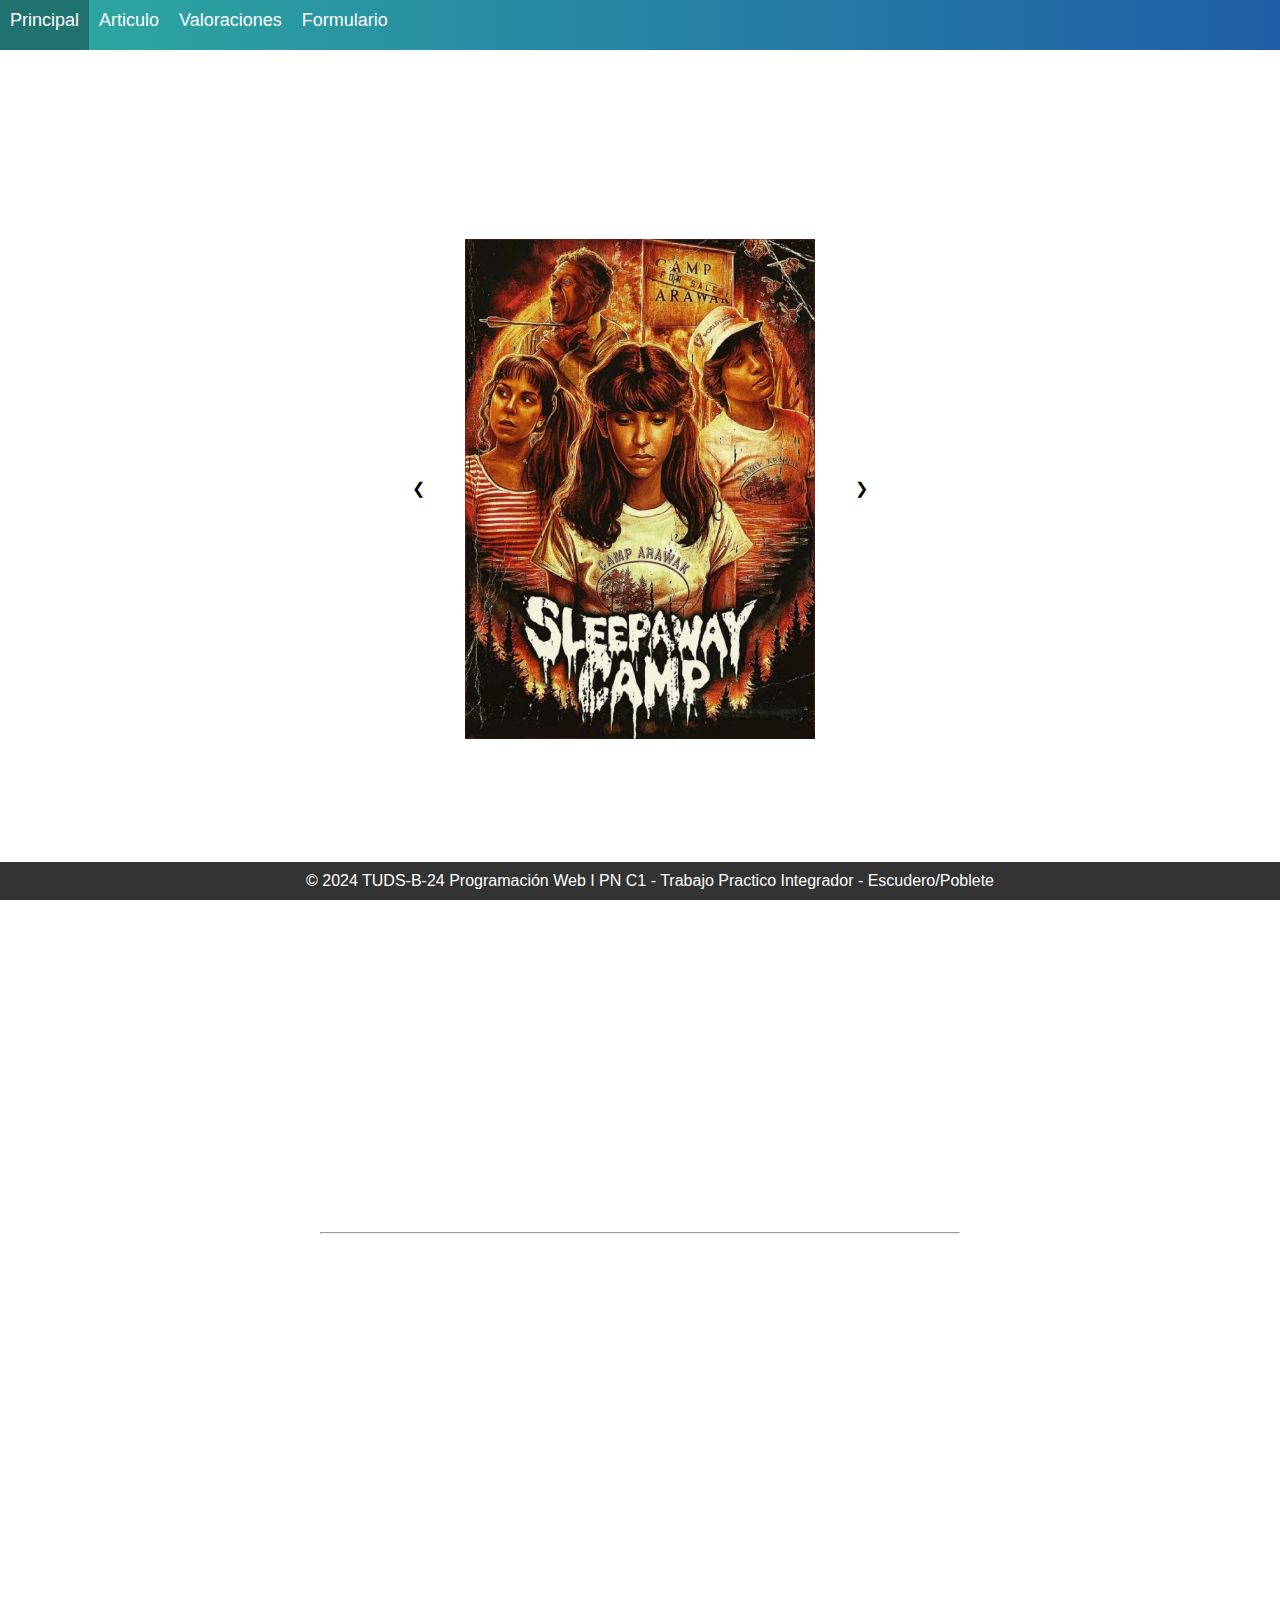
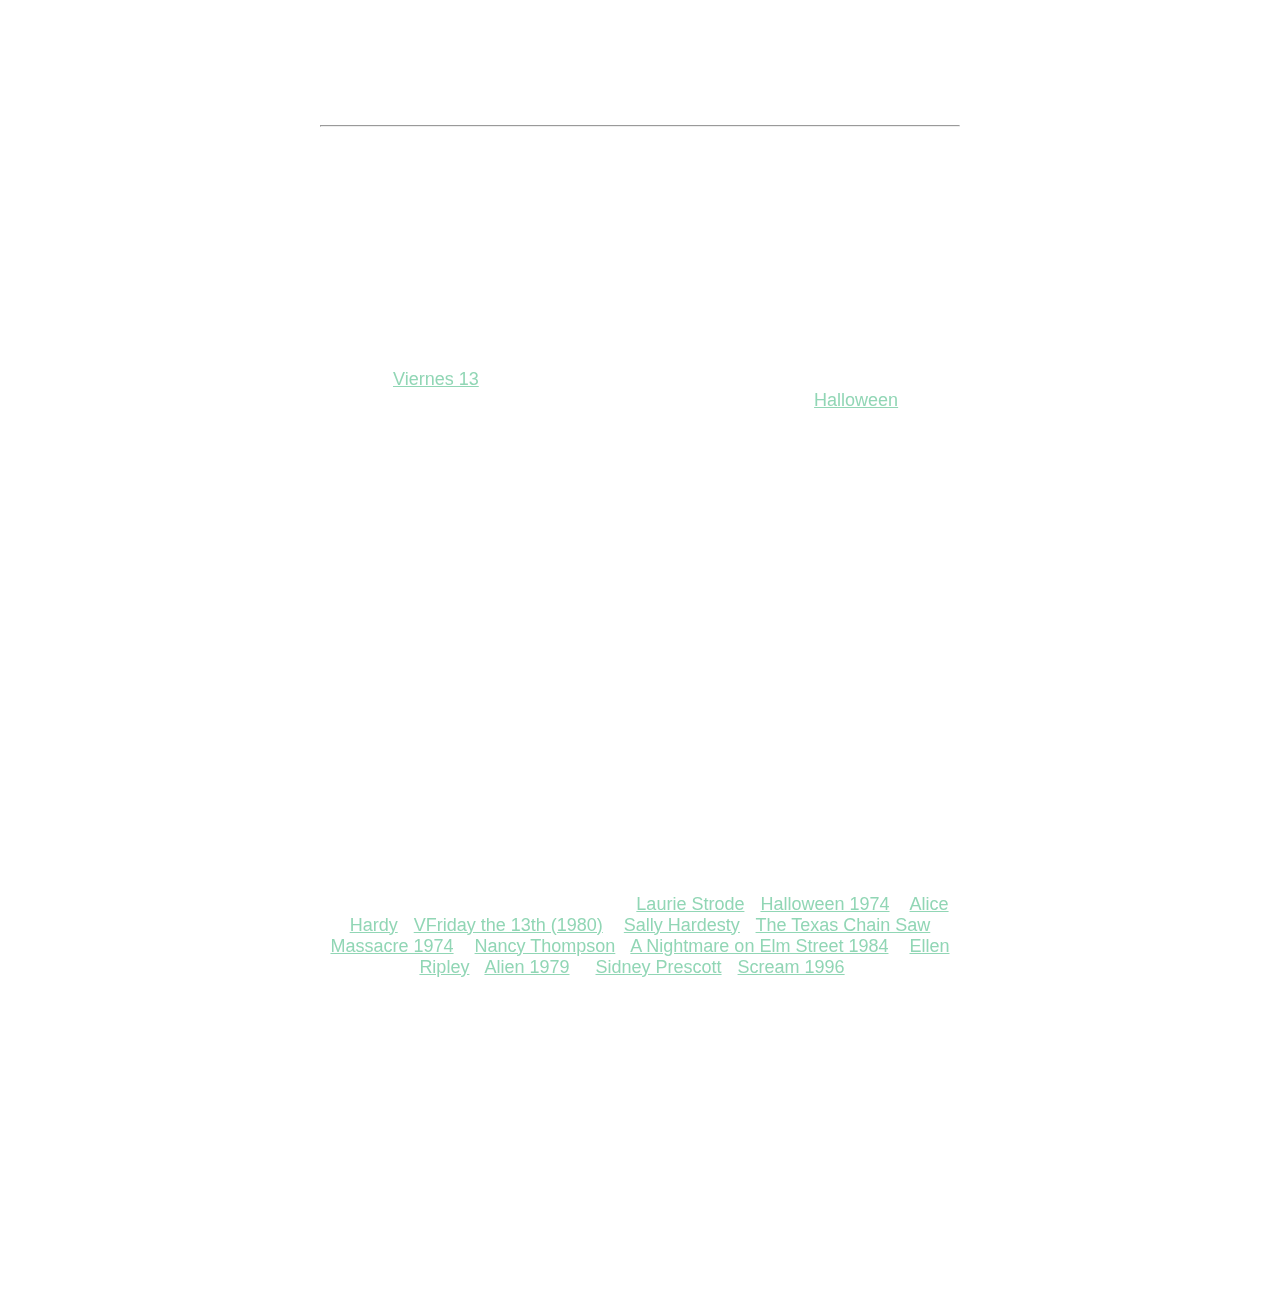
==== index.html @ 086ac1bd "renombre principal to index" ====
<!DOCTYPE html>
<html lang="en">
    <head>
        <meta charset="UTF-8">
        <meta name="viewport" content="width=device-width, initial-scale=1.0">
        <title>archivo</title>
        <link rel="stylesheet" href="StylosInegradorPaP.css">
    </head>
    <body>
        <header class="headear">
            <nav> <!-- usamos este contenedor para el menu -->
                <ul class="menu">
                    <li><a href="index.html">Principal</a></li>
                    <li><a href="Artículo.html">Articulo</a></li>
                    <li><a href="valoraciones.html">Valoraciones</a></li>
                    <li><a href="Formulario de contacto.html">Formulario</a></li>
                </ul>
            </nav>
        </header>
        <main> <!--Main contiene la parte principal de los documentos: parrafos, columnas, imagenes, carrousel etc-->
            <h1>posible logo</h1>
            <div class="carousel"> <!-- Contenedor del carrusel -->
                <button id="izqBoton" onclick="changeImage(-1)">&#10094;</button> <!-- Botón anterior -->
                <img id="carouselImage" src="" alt="Son las imagenes del carrusel" width="350" height="350"> <!-- Imagen actual mostrada -->
                <button id="derBoton" onclick="changeImage(1)">&#10095;</button> <!-- Botón siguiente -->
            </div>
       
        <div class="contenedor">
        <div>
        <h2><!--Titulo-->
            ¿Quiénes somos?
        </h2>
            <p>
                Bienvenido a nuestra página dedicada a las películas del género slasher, donde el terror y la adrenalina se mezclan en una experiencia cinematográfica llena de sustos, suspenso y escenas impactantes. Aquí encontrarás reseñas detalladas, valoraciones y todo lo que necesitas saber sobre las mejores (y peores) producciones del slasher. Tanto si eres un fanático del cine de terror clásico como si prefieres los estrenos más recientes, en nuestro espacio encontrarás el lugar perfecto para descubrir nuevas películas o revivir tus favoritas.
            </p>
            <hr>
        <h2 id="seccion2">
            ¿Que es el cine slasher?
        </h2>
        <p>El cine slasher, o simplemente el slasher, es un subgénero del cine de terror.
            El término mismo, slasher, es un anglicismo derivado de la palabra «slash» 
            («cuchillada» o «corte» en inglés). <br> La característica habitual de este subgénero es la 
            presencia de un psicópata que asesina brutalmente a adolescentes y jóvenes que se encuentran 
            fuera de la supervisión de algún adulto. El cine slasher ha sido un subgénero fundamental del terror desde que irrumpió en la gran pantalla en los años 70 y 80. Películas icónicas como Halloween, Viernes 13 y Pesadilla en Elm Street no solo han dejado huella en la cultura popular, sino que también han dado forma a las reglas y tropos del slasher. Estas producciones se caracterizan por la presencia de asesinos despiadados, una atmósfera de tensión constante y una mezcla perfecta entre lo psicológico y lo visceral. Desde los asesinos enmascarados hasta las víctimas que luchan por sobrevivir, el slasher nos ofrece una experiencia única que mantiene al espectador al borde de su asiento.
        </p>
        <hr>
        <h2 id="seccion3">
            Caracteristicas
        </h2>
        <p>
            Las películas slasher no son fáciles de definir. Sin embargo, poseen ciertas características 
            comunes. El elemento principal es el asesino, que suele ser guiado por la venganza contra 
            aquellos que lo humillaron o que le provocaron algún mal, como es el caso de Pamela Voorhees y 
            su hijo Jason Voorhees en la saga <a href="https://es.wikipedia.org/wiki/Viernes_13">Viernes 13</a> 
            , o por maldad o psicopatía sumada a la obsesión por el asesinato, como el caso de Michael Myers,
            de la saga <a href="https://es.wikipedia.org/wiki/Halloween">Halloween</a>. <br>
            
            <br> Estos generalmente son personas comunes y corrientes, pero pueden tener alguna característica 
            sobrehumana como fuerza y resistencia inusuales, lo que les permite sobrevivir a cosas que 
            matarían a una persona normal. Los villanos de estas películas realizan sus asesinatos de manera 
            rápida, no buscan torturar a sus víctimas. Las muertes son provocadas por varios tipos de armas, 
            destacando elementos corto-punzantes como cuchillos, machetes, sierras eléctricas o hachas. <br> El asesino es, la mayoría de las veces, anónimo, debido a lo cual lleva su rostro cubierto o 
            sufre algún tipo de desfiguración. Otra de las características son las víctimas, generalmente 
            adolescentes que se encuentran en lugares aislados de cualquier tipo de ayuda.
            Los adultos no tienen una mayor participación en este tipo de películas, manteniéndose alejados 
            de la acción. Según palabras de la escritora Carol J. Clover: «Los policías, padres y sheriffs 
            sólo aparecen durante el tiempo suficiente para demostrar su risible incomprensión e 
            incompetencia». <br>
            <br> Otro elemento recurrente en el género es la presencia de la denominada 
            «final girl» («última chica» en inglés), una joven que es perseguida por el asesino durante los 
            últimos minutos de la película. Según Clover, ella es «inteligente, atenta, sensata; el primer 
            personaje en sentir algún problema y el único que deduce de la acumulación de pruebas el carácter 
            y alcance de la amenaza; en otras palabras, es el único cuya perspectiva se acerca a nuestro 
            propio entendimiento privilegiado de la situación».
            <br> Algunos ejemplos de "Final Girls" son <a href="https://es.wikipedia.org/wiki/Laurie_Strode">Laurie Strode</a> ( <a href="https://es.wikipedia.org/wiki/Halloween">Halloween 1974</a> ), <a href="https://es.wikipedia.org/w/index.php?title=Alice_Hardy&action=edit&redlink=1">Alice Hardy</a> ( <a href="https://es.wikipedia.org/wiki/Viernes_13">VFriday the 13th (1980)</a> ), <a href="https://es.wikipedia.org/wiki/Sally_Hardesty">Sally Hardesty</a>  ( 
            <a href="https://es.wikipedia.org/wiki/The_Texas_Chain_Saw_Massacre">The Texas Chain Saw 
            Massacre 1974</a> ), <a href="https://es.wikipedia.org/wiki/Nancy_Thompson">Nancy Thompson</a>  ( <a href="https://es.wikipedia.org/wiki/A_Nightmare_on_Elm_Street_(pel%C3%ADcula_de_1984)">A Nightmare on Elm Street 1984</a> ), <a href="https://es.wikipedia.org/wiki/Ellen_Ripley">Ellen Ripley</a> ( <a href="https://es.wikipedia.org/wiki/Alien:_el_octavo_pasajero">Alien 1979</a> ) , <a href="https://es.wikipedia.org/wiki/Sidney_Prescott">Sidney Prescott</a> ( <a href="https://es.wikipedia.org/wiki/Scream">Scream 1996</a> ).

            <br><br> El propósito de la chica final se ha convertido en un tema de estudio cultural en los 
            estudios de cine y en los estudios de género, como el arquetipo que ayudó a redefinir a los héroes y heroínas clásicos estadounidenses. La presencia de la chica final, quien es argumentalmente la figura más poderosa en toda la película, trae un debate acerca de la misoginia en los asesinos, desde que muchas chicas finales derrotan a sus atacantes masculinos y superan a sus contrapartes masculinas a través de características como la astucia y la inteligencia.

            Con el pasar de los años, la definición de las películas slasher se hizo más difusa, expandiéndose a situaciones donde las víctimas no son necesariamente jóvenes ni se encuentran en un lugar aislado.
        </p>
        </div>
        </div>
    </main>
        <footer>
            &copy; 2024 TUDS-B-24 Programación Web I PN C1 - Trabajo Practico Integrador - Escudero/Poblete
        </footer>
        <!-- Incluye el archivo JavaScript para el carrusel, al estar al final del body lo que asegura que el DOM esté completamente cargado antes de ejecutar el script, verdad?? -->
        <script src="carrusel.js"></script>
    </body>
</html>
---- StylosInegradorPaP.css ----
nav{
    
    position: fixed; /* fijamos el contenedor */
    width: 100%;
    top:0%;
    font-size: large;
    z-index: 10000;
  }
  
  .menu li:hover{
    background: rgb(32, 114, 110);
    transition: 0.6s;
  }

  .menu li{
    height: 50px;
    
   }

  .menu{
    display: flex; /* Esto convierte la lista ul en un contenedor flexbox, lo que permite que sus elementos hijos li se distribuyan en línea horizontalmente.*/
    list-style: none;
   background: linear-gradient(to right,rgb(45, 170, 160),rgb(31, 94, 167) );
    padding: 0px;
    margin: 0px; /* Elimina el padding y el margen del contenedor del menú para que no haya espacio adicional alrededor del menú.*/
    height: 50px;
    align-items: center; /*Centra verticalmente los elementos dentro del contenedor flex en la línea de base del menú.*/
    color: rgb(255, 255, 255);
  
  }
  
  
  .menu a{
    text-decoration: none; /*Elimina el subrayado de los enlaces en el menú*/
    color: white;
  display: block;
  padding: 10px;
  
  }
 
  #menudes{
    margin-bottom: 30px;
  }

footer{
    position: fixed;
    bottom: 0; /* Fija en la parte inferior (si es necesario) */
    left: 0;/*Fija el menu a la izquiera de todo*/
    width: 100%; /* Hace que el pie ocupe todo el ancho de la página */
    background: #333;
    text-align: center;
    color: white;
    padding: 10px;
    font-size: medium;
    
}

body{
    font-family: Arial, "Helvetica Neue", Helvetica, sans-serif;
    font-size:large;
    color: white;
    padding-top: 20px; /* Espacio superior desde donde inicio el contenido para no taparlo por el header */
    padding-bottom: 20px;/* Espacio inferior desde donde inicio el contenido para no taparlo por el footer*/
    margin: 0; /* Se agrega 0 para elimnar el margen que trae por defecto*/
    background-image: url(ImagenesInt/fondo.png); /* Agrega la imagen de fondo */
    background-size: cover; /* Cubre toda el área */
    background-position: center; /* Centra la imagen */
    background-repeat: no-repeat; /* Evita que la imagen se repita */
    box-sizing: border-box;
    
}

body :visited{
    color: white; /*cambiar el color del link visitado en body*/
}

main {
     /* Fondo negro para el main */
    color: white; /* Texto blanco para el main */
    display: flex;
    justify-content: center;
    align-items: center;
   flex-direction: column;
    min-height: 100vh; /* Asegura que ocupe toda la altura de la ventana */
   
}

.columna {
    display: flex; /* Utiliza Flexbox */
    flex-direction: row; /* Alinea elementos en fila */
    justify-content: space-between; /* Espacio entre columnas */
    flex-wrap: wrap; /* Permite que las columnas se envuelvan si es necesario */
}

.columna > div {
    flex: 1; /* Cada columna toma el mismo espacio */
    margin: 10px; /* Espacio entre columnas */
    min-width: 300px; /* Asegura que las columnas no sean demasiado estrechas */
    box-sizing: border-box; /* Incluye el padding y el margen en el ancho total */
}


.columna img {
    transition: transform 0.3s ease; /* Transición suave */
}

.columna img:hover {
    transform: scale(1.3); /* Cuando paso el mouse aumenta el tamaño de la imagen al 130% */
    cursor: pointer; /* Cambia el cursor a una manito*/
}

h1{
    font-size: 40px;
}
h2, h3 {
    font-size:50px; /* Cambia este valor al tamaño deseado */
    margin: 50px 0; /* Espaciado superior e inferior */
}

a{
  color: rgb(145, 214, 181);
}

.contenedor{
  display: flex;
  align-items: center;
  justify-content: center;
}

.contenedor div{

  text-align: center;
  width: 50%;
  padding: 50px;
  backdrop-filter: blur(7px);

}


.image-container { /*STYLO (?*/
  display: flex; 
  justify-content: center; 
  align-items: center; 
  height: 100%; 
}

/**/

.carousel {
  display: flex; /* Bendito flexbox */
  justify-content: center; /* Centra el contenido del carrusel horizontalmente */
  align-items: center; /* Centra el contenido del carrusel verticalmente */
  margin: 20px 0; /* Margen superior e inferior */
}

.carousel img {
  margin: 100px 20px; /* Margen a los lados de la imagen */
  height: 500px;
}

button {
  background-color: rgba(255, 255, 255, 0.7); /* Fondo etc etc */
  border: none; /* Nada por ahora, pero luego intentamos */
  color: black; /* Color de texto */
  padding: 10px; /* Espacio interno */
  cursor: pointer; /* Cambia el cursor a una mano al pasar el mouse */
  font-size: 16px; /* Tamaño de fuente */
}

button:hover {
  background-color: rgba(255, 255, 255, 1); /* Fondo blanco al pasar el mouse */
}

/* Estilo para los botones en el carrusel */
#izqBoton {
  margin-right: 10px; /* Espacio entre el botón anterior y la imagen */
}

#derBoton {
  margin-left: 10px; /* Espacio entre el botón siguiente y la imagen */
}

/*formulario*/
.formContainer{
  backdrop-filter: blur(7px);
  background: rgba(160, 155, 230, 0.212);
  border-radius: 60px 70px 40px 140px;
  width: 500px;
  height: 500px;
  padding: 0px 50px;
  box-sizing: border-box;

}

.formContainer:hover{
  border: 2px solid rgb(255, 255, 255);
  transition: 0.6s;
}

input{
  border: none;
  outline: none;
  background: none;
  border-bottom: 2px solid white;
  width:100%;
  color: white;
  font-size: medium;
  margin-top: 5px;
 margin-bottom: 30px;
}

.buttonF{
  border: 1px solid white;
  outline: none;
  border-radius: 20px;
  background-image: linear-gradient(to right, #337c46, #453cc4);
  height: 40px;
  width: 100px;
  color: white;
  font-size: large;
  margin-top: 50px;
  margin-left: 50%;
}

.buttonF:hover{
  border: 2px solid rgb(255, 255, 255);
  cursor: pointer;
 }
 span{
  color: rgb(96, 161, 235);
  display: none;
  margin-bottom: 10px;
  margin-top: -30px;
  font-size: small;
}
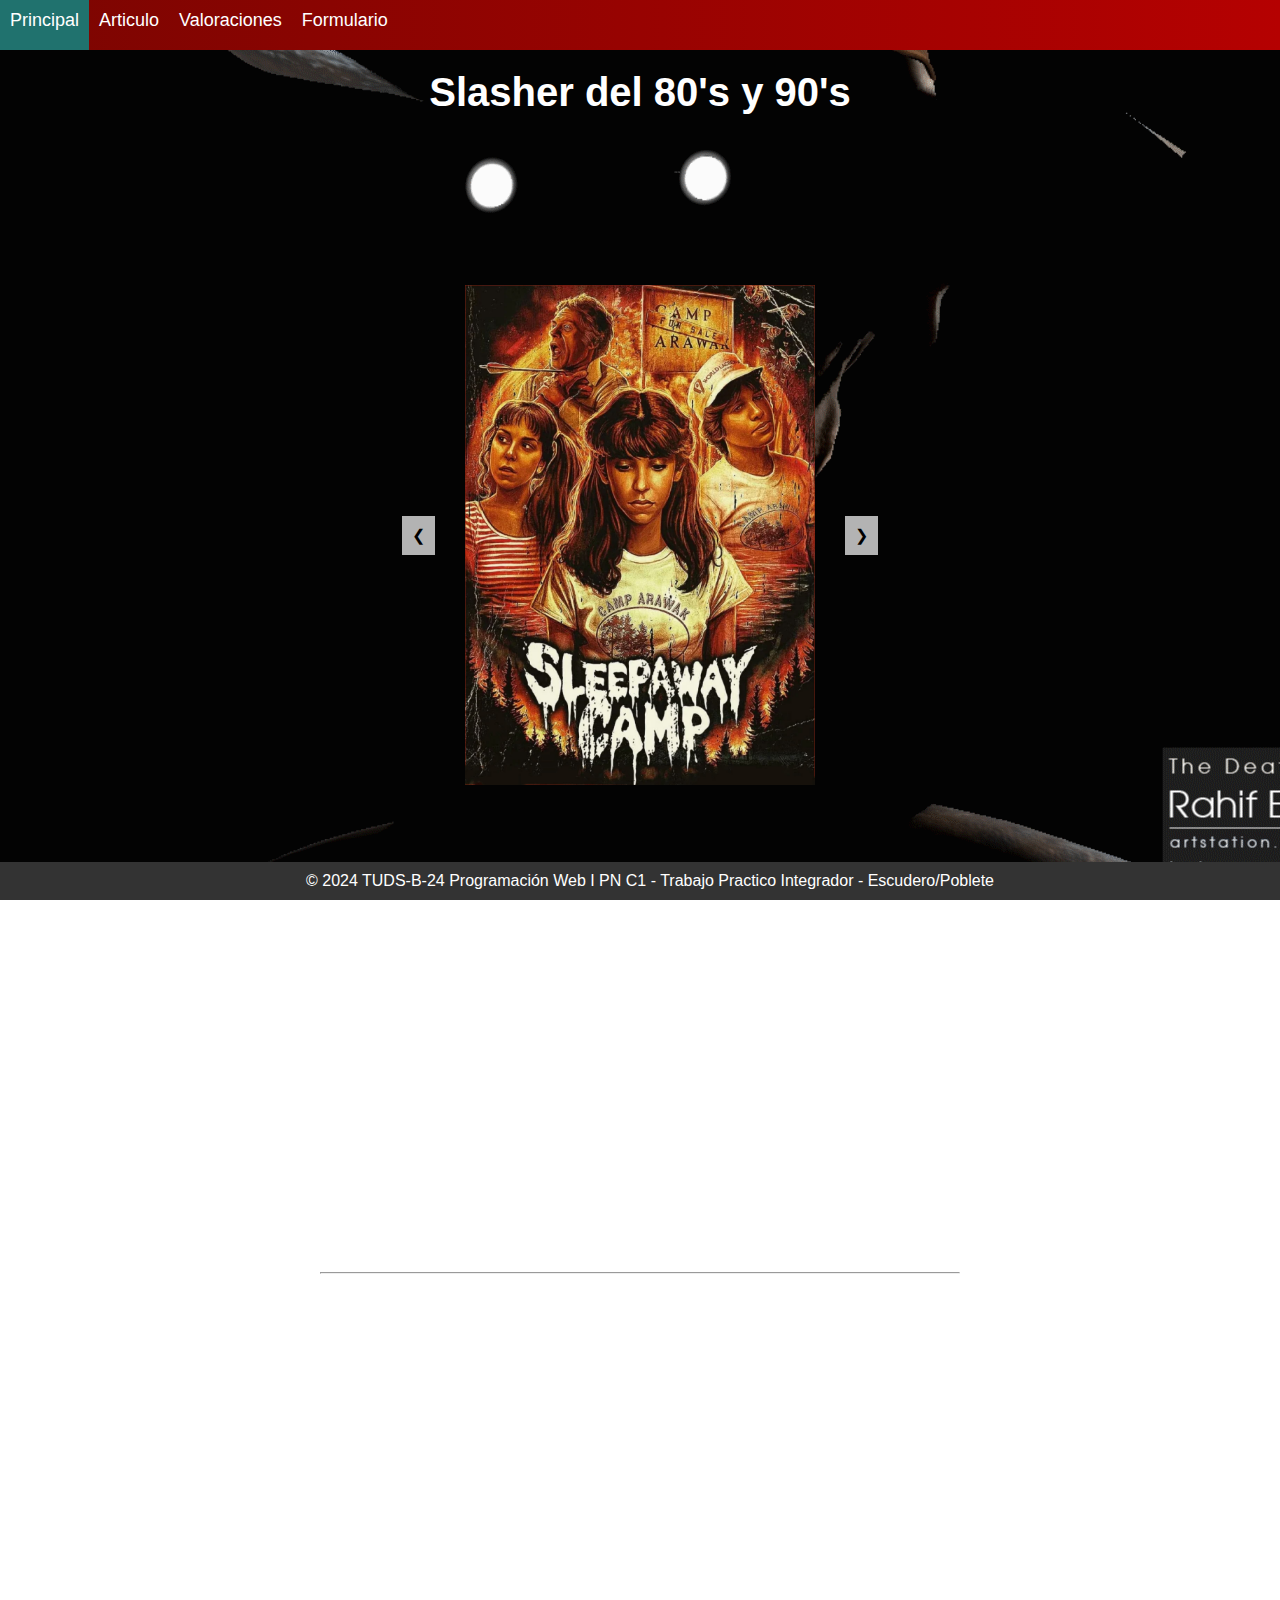
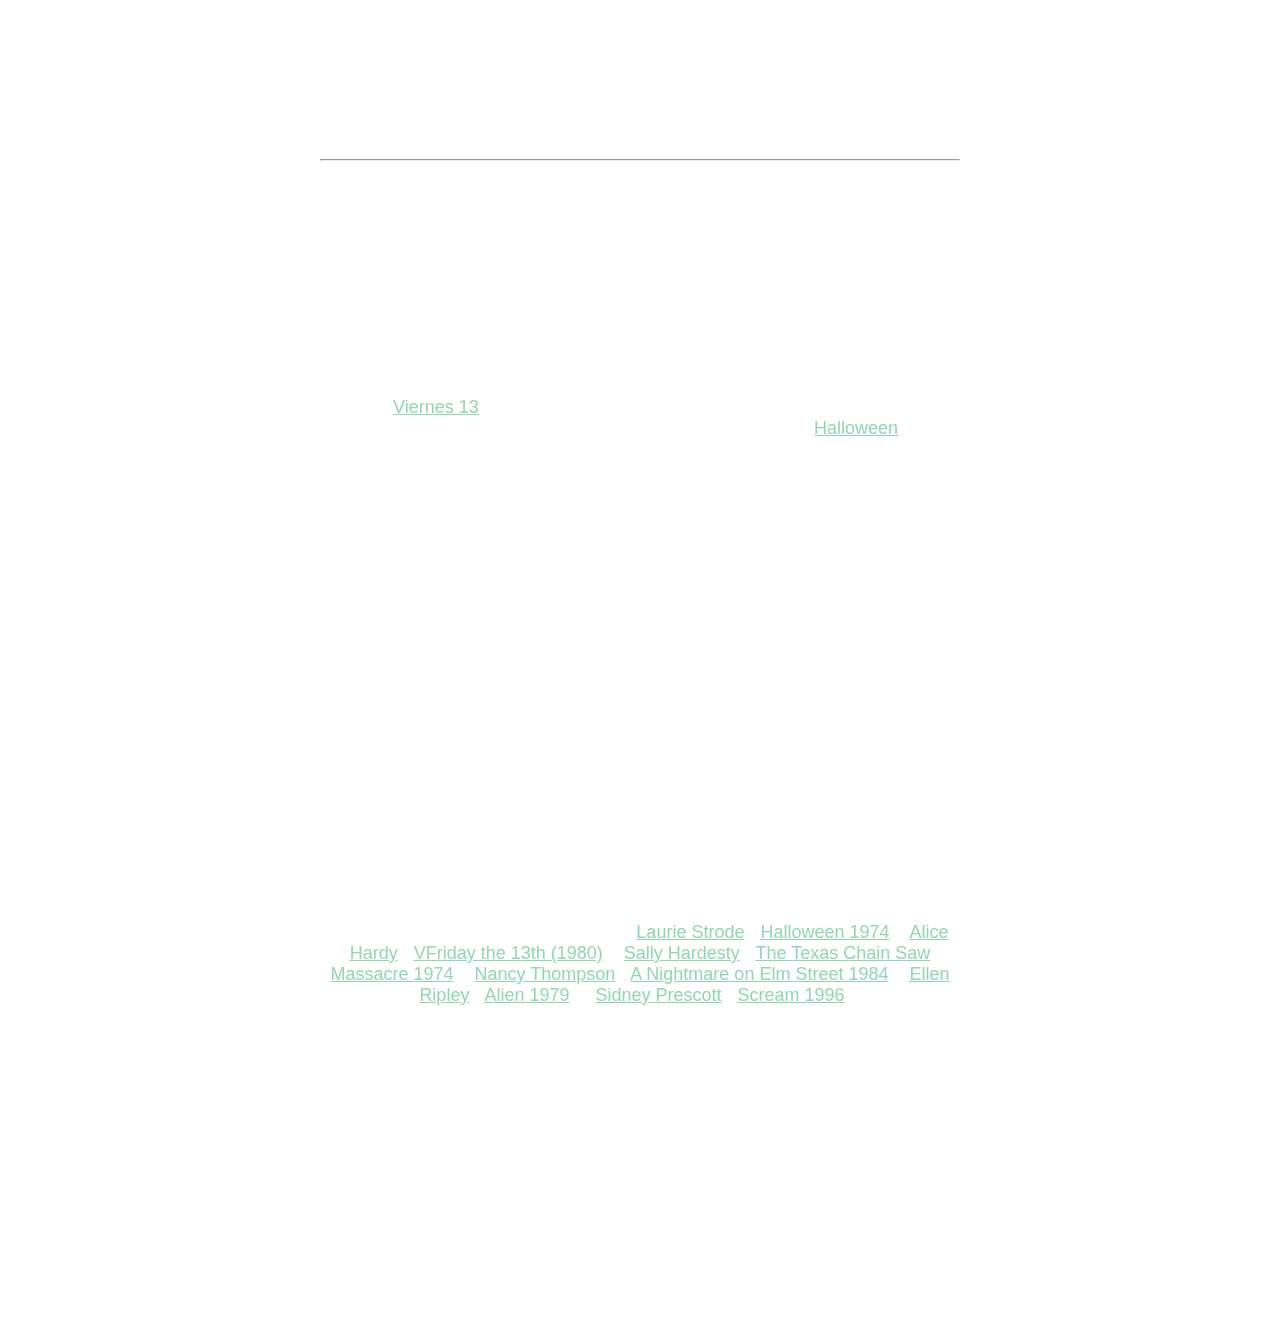
==== commit 402f4298: "Se agregaron peliculas, modifico fondo" ====
--- a/index.html
+++ b/index.html
@@ -18,7 +18,7 @@
             </nav>
         </header>
         <main> <!--Main contiene la parte principal de los documentos: parrafos, columnas, imagenes, carrousel etc-->
-            <h1>posible logo</h1>
+            <h1>Slasher del 80's y 90's</h1>
             <div class="carousel"> <!-- Contenedor del carrusel -->
                 <button id="izqBoton" onclick="changeImage(-1)">&#10094;</button> <!-- Botón anterior -->
                 <img id="carouselImage" src="" alt="Son las imagenes del carrusel" width="350" height="350"> <!-- Imagen actual mostrada -->
--- a/StylosInegradorPaP.css
+++ b/StylosInegradorPaP.css
@@ -20,7 +20,7 @@
   .menu{
     display: flex; /* Esto convierte la lista ul en un contenedor flexbox, lo que permite que sus elementos hijos li se distribuyan en línea horizontalmente.*/
     list-style: none;
-   background: linear-gradient(to right,rgb(45, 170, 160),rgb(31, 94, 167) );
+   background: linear-gradient(to right,rgb(123, 5, 1),rgb(181, 1, 1) );
     padding: 0px;
     margin: 0px; /* Elimina el padding y el margen del contenedor del menú para que no haya espacio adicional alrededor del menú.*/
     height: 50px;
@@ -62,9 +62,9 @@
     padding-top: 20px; /* Espacio superior desde donde inicio el contenido para no taparlo por el header */
     padding-bottom: 20px;/* Espacio inferior desde donde inicio el contenido para no taparlo por el footer*/
     margin: 0; /* Se agrega 0 para elimnar el margen que trae por defecto*/
-    background-image: url(ImagenesInt/fondo.png); /* Agrega la imagen de fondo */
-    background-size: cover; /* Cubre toda el área */
-    background-position: center; /* Centra la imagen */
+    background-image: url(ImagenesInt/FondoGif.gif); /* Agrega la imagen de fondo */
+    background-size: auto; /* Cubre toda el área */
+    background-attachment: fixed; /* Fija la imagen de fondo */
     background-repeat: no-repeat; /* Evita que la imagen se repita */
     box-sizing: border-box;
     
@@ -111,9 +111,11 @@
 
 h1{
     font-size: 40px;
+    margin: 50px 0; /* Espaciado superior e inferior */
+
 }
 h2, h3 {
-    font-size:50px; /* Cambia este valor al tamaño deseado */
+    font-size:45px; /* Cambia este valor al tamaño deseado */
     margin: 50px 0; /* Espaciado superior e inferior */
 }
 
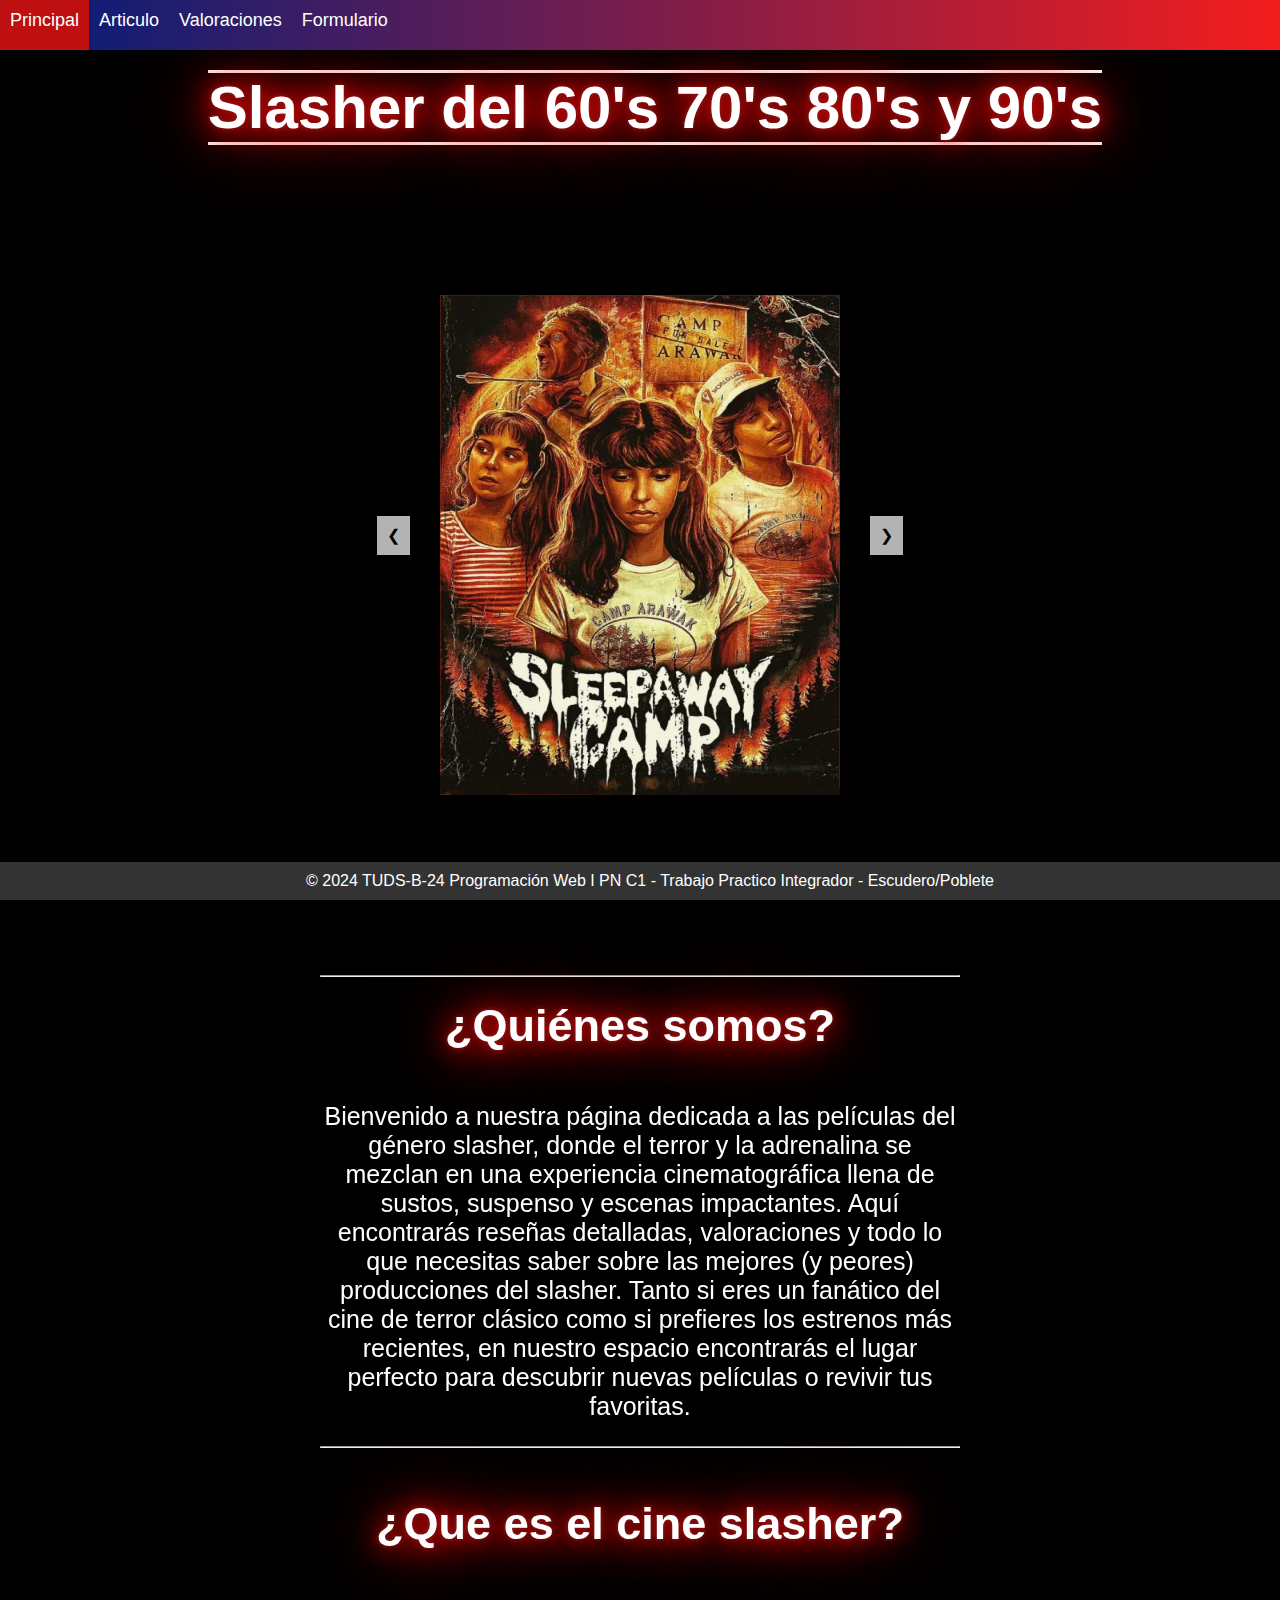
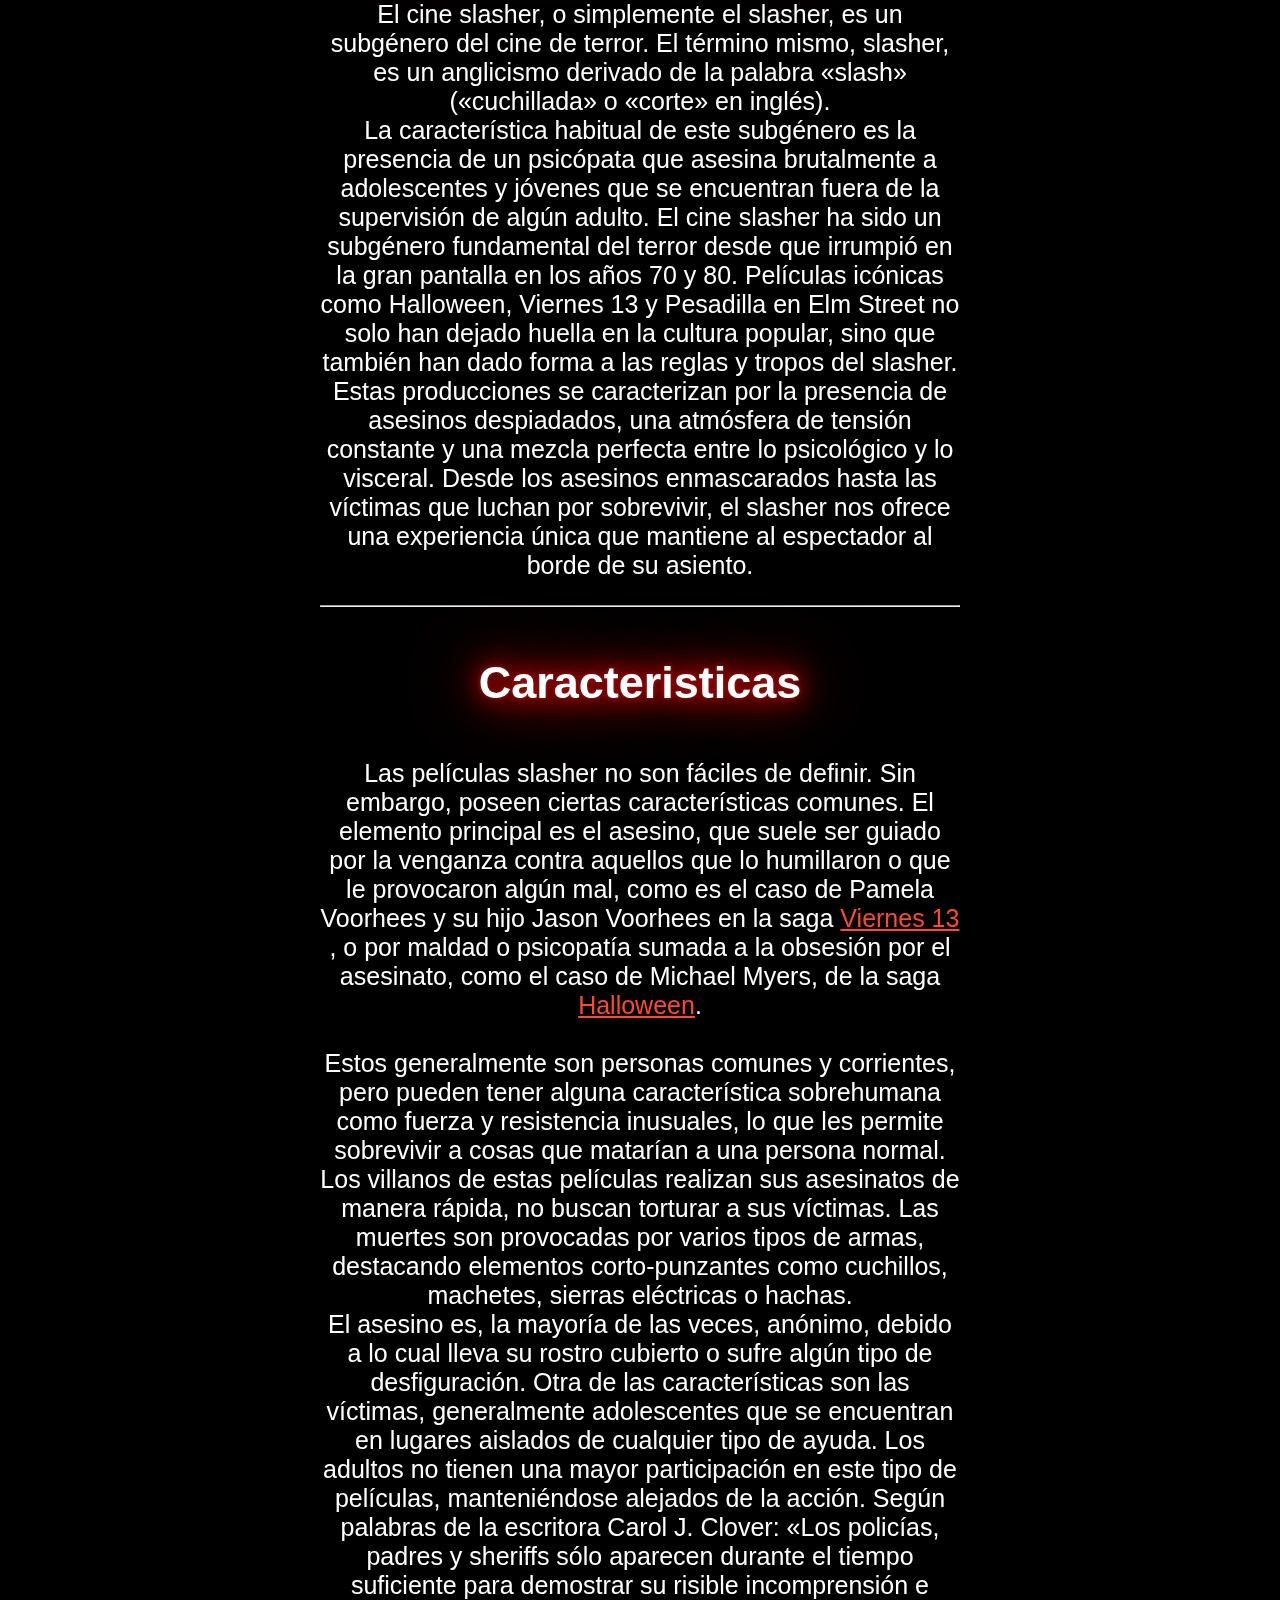
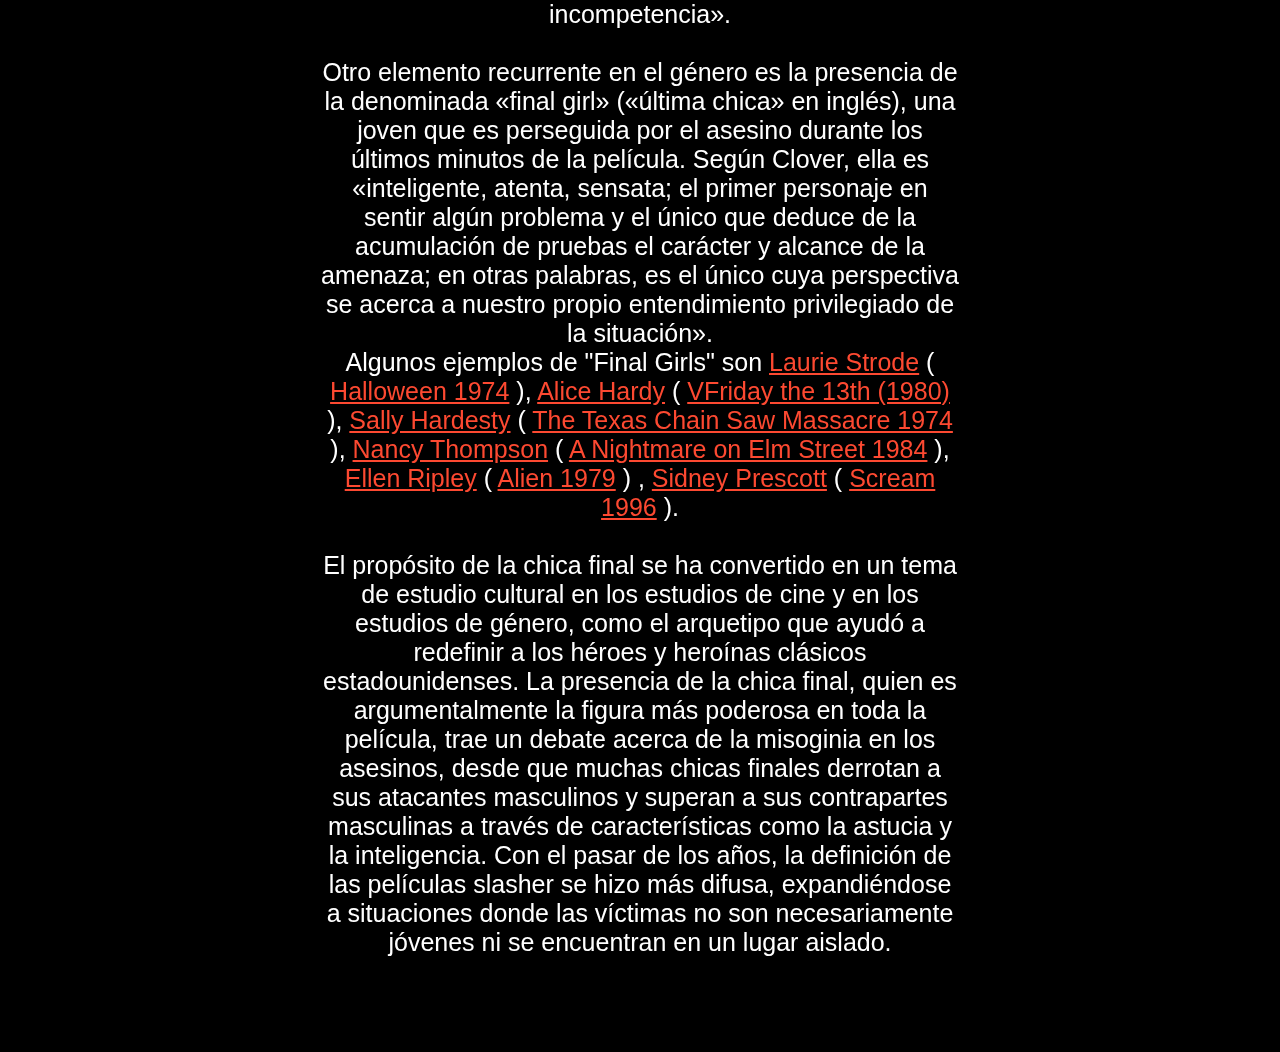
==== commit 8d91cb9f: "Update" ====
--- a/index.html
+++ b/index.html
@@ -18,23 +18,24 @@
             </nav>
         </header>
         <main> <!--Main contiene la parte principal de los documentos: parrafos, columnas, imagenes, carrousel etc-->
-            <h1>Slasher del 80's y 90's</h1>
+            <h1 id="headerTitle">Slasher del 60's 70's 80's y 90's</h1>
             <div class="carousel"> <!-- Contenedor del carrusel -->
                 <button id="izqBoton" onclick="changeImage(-1)">&#10094;</button> <!-- Botón anterior -->
-                <img id="carouselImage" src="" alt="Son las imagenes del carrusel" width="350" height="350"> <!-- Imagen actual mostrada -->
+                <img id="carouselImage" src="" alt="Son las imagenes del carrusel" width="400" height="400"> <!-- Imagen actual mostrada -->
                 <button id="derBoton" onclick="changeImage(1)">&#10095;</button> <!-- Botón siguiente -->
             </div>
        
         <div class="contenedor">
         <div>
-        <h2><!--Titulo-->
+        <h2 class="headerPrincipal"><!--Titulo-->
+            <hr>
             ¿Quiénes somos?
         </h2>
             <p>
                 Bienvenido a nuestra página dedicada a las películas del género slasher, donde el terror y la adrenalina se mezclan en una experiencia cinematográfica llena de sustos, suspenso y escenas impactantes. Aquí encontrarás reseñas detalladas, valoraciones y todo lo que necesitas saber sobre las mejores (y peores) producciones del slasher. Tanto si eres un fanático del cine de terror clásico como si prefieres los estrenos más recientes, en nuestro espacio encontrarás el lugar perfecto para descubrir nuevas películas o revivir tus favoritas.
             </p>
             <hr>
-        <h2 id="seccion2">
+        <h2 class="headerPrincipal">
             ¿Que es el cine slasher?
         </h2>
         <p>El cine slasher, o simplemente el slasher, es un subgénero del cine de terror.
@@ -44,7 +45,7 @@
             fuera de la supervisión de algún adulto. El cine slasher ha sido un subgénero fundamental del terror desde que irrumpió en la gran pantalla en los años 70 y 80. Películas icónicas como Halloween, Viernes 13 y Pesadilla en Elm Street no solo han dejado huella en la cultura popular, sino que también han dado forma a las reglas y tropos del slasher. Estas producciones se caracterizan por la presencia de asesinos despiadados, una atmósfera de tensión constante y una mezcla perfecta entre lo psicológico y lo visceral. Desde los asesinos enmascarados hasta las víctimas que luchan por sobrevivir, el slasher nos ofrece una experiencia única que mantiene al espectador al borde de su asiento.
         </p>
         <hr>
-        <h2 id="seccion3">
+        <h2 class="headerPrincipal">
             Caracteristicas
         </h2>
         <p>
@@ -88,6 +89,6 @@
             &copy; 2024 TUDS-B-24 Programación Web I PN C1 - Trabajo Practico Integrador - Escudero/Poblete
         </footer>
         <!-- Incluye el archivo JavaScript para el carrusel, al estar al final del body lo que asegura que el DOM esté completamente cargado antes de ejecutar el script, verdad?? -->
-        <script src="carrusel.js"></script>
+        <script src="functions.js"></script>
     </body>
 </html>--- a/StylosInegradorPaP.css
+++ b/StylosInegradorPaP.css
@@ -8,7 +8,7 @@
   }
   
   .menu li:hover{
-    background: rgb(32, 114, 110);
+    background: rgb(190, 16, 16);
     transition: 0.6s;
   }
 
@@ -20,7 +20,7 @@
   .menu{
     display: flex; /* Esto convierte la lista ul en un contenedor flexbox, lo que permite que sus elementos hijos li se distribuyan en línea horizontalmente.*/
     list-style: none;
-   background: linear-gradient(to right,rgb(123, 5, 1),rgb(181, 1, 1) );
+   background: linear-gradient(to right,rgb(1, 29, 123),rgb(243, 29, 29) );
     padding: 0px;
     margin: 0px; /* Elimina el padding y el margen del contenedor del menú para que no haya espacio adicional alrededor del menú.*/
     height: 50px;
@@ -62,7 +62,7 @@
     padding-top: 20px; /* Espacio superior desde donde inicio el contenido para no taparlo por el header */
     padding-bottom: 20px;/* Espacio inferior desde donde inicio el contenido para no taparlo por el footer*/
     margin: 0; /* Se agrega 0 para elimnar el margen que trae por defecto*/
-    background-image: url(ImagenesInt/FondoGif.gif); /* Agrega la imagen de fondo */
+    background-color: black;
     background-size: auto; /* Cubre toda el área */
     background-attachment: fixed; /* Fija la imagen de fondo */
     background-repeat: no-repeat; /* Evita que la imagen se repita */
@@ -85,42 +85,82 @@
    
 }
 
-.columna {
+.moviesContainer {
     display: flex; /* Utiliza Flexbox */
     flex-direction: row; /* Alinea elementos en fila */
     justify-content: space-between; /* Espacio entre columnas */
     flex-wrap: wrap; /* Permite que las columnas se envuelvan si es necesario */
-}
-
-.columna > div {
+    margin: 50px;
+}
+
+.moviesContainer  div {
     flex: 1; /* Cada columna toma el mismo espacio */
-    margin: 10px; /* Espacio entre columnas */
+    margin: 30px; /* Espacio entre columnas */
     min-width: 300px; /* Asegura que las columnas no sean demasiado estrechas */
-    box-sizing: border-box; /* Incluye el padding y el margen en el ancho total */
-}
-
-
-.columna img {
+    padding: 20px;
+    border: 1px groove gray;
+    box-sizing: border-box;
+
+  
+}
+
+.moviesContainer p {
+  display: flex; /* Añade Flexbox al párrafo */
+  flex-direction: column; /* Asegura que el texto y la imagen estén en columna */
+  align-items: center; /* Centra los elementos (texto e imagen) horizontalmente */
+}
+
+
+.moviesContainer div p img {
     transition: transform 0.3s ease; /* Transición suave */
-}
-
-.columna img:hover {
-    transform: scale(1.3); /* Cuando paso el mouse aumenta el tamaño de la imagen al 130% */
+    max-width: 100%; /* Evita que la imagen se salga del contenedor */
+    height: 400px; /* Mantiene la proporción de la imagen */
+    width: 300px;
+    margin-top: 25px;
+   
+}
+
+.moviesContainer  .columna  img:hover {
+    transform: scale(1.2); /* Cuando paso el mouse aumenta el tamaño de la imagen al 130% */
     cursor: pointer; /* Cambia el cursor a una manito*/
 }
 
 h1{
     font-size: 40px;
+    margin: 50px 0px 0px 30px; /* Espaciado superior e inferior */
+}
+
+#headerTitle{
+  font-size: 60px;
+    margin: 50px 0px 0px 30px; /* Espaciado superior e inferior */
+    border-block-start-style: solid;
+    border-block-end-style: solid;
+    text-shadow: 0 0 5px rgb(151, 29, 29),
+    0 0 25px red,
+    0 0 50px red,
+    0 0 100px red;
+}
+
+.headerPrincipal{
+  font-size:45px; /* Cambia este valor al tamaño deseado */
     margin: 50px 0; /* Espaciado superior e inferior */
-
-}
-h2, h3 {
+    text-shadow: 0 0 5px rgb(151, 29, 29),
+    0 0 25px red,
+    0 0 50px red,
+    0 0 100px red;
+}
+h2,h3 {
     font-size:45px; /* Cambia este valor al tamaño deseado */
     margin: 50px 0; /* Espaciado superior e inferior */
 }
 
+.titleMovie{
+  font-size:30px; /* Cambia este valor al tamaño deseado */
+  margin: 20px;
+}
+
 a{
-  color: rgb(145, 214, 181);
+  color: rgb(253, 73, 49);
 }
 
 .contenedor{
@@ -132,6 +172,7 @@
 .contenedor div{
 
   text-align: center;
+  font-size: 25px;
   width: 50%;
   padding: 50px;
   backdrop-filter: blur(7px);
@@ -152,11 +193,11 @@
   display: flex; /* Bendito flexbox */
   justify-content: center; /* Centra el contenido del carrusel horizontalmente */
   align-items: center; /* Centra el contenido del carrusel verticalmente */
-  margin: 20px 0; /* Margen superior e inferior */
+  margin: 50px 0 0px 0; /* Margen superior e inferior */
 }
 
 .carousel img {
-  margin: 100px 20px; /* Margen a los lados de la imagen */
+  margin: 100px 20px 80px 20px; /* Margen a los lados de la imagen */
   height: 500px;
 }
 
@@ -185,18 +226,18 @@
 /*formulario*/
 .formContainer{
   backdrop-filter: blur(7px);
-  background: rgba(160, 155, 230, 0.212);
+  background: rgba(230, 155, 155, 0.212);
   border-radius: 60px 70px 40px 140px;
-  width: 500px;
+  width: 700px;
   height: 500px;
-  padding: 0px 50px;
+  padding: 0px 80px;
   box-sizing: border-box;
 
 }
 
 .formContainer:hover{
   border: 2px solid rgb(255, 255, 255);
-  transition: 0.6s;
+  transition: 0.5s;
 }
 
 input{
@@ -215,7 +256,7 @@
   border: 1px solid white;
   outline: none;
   border-radius: 20px;
-  background-image: linear-gradient(to right, #337c46, #453cc4);
+  background-image: linear-gradient(to right, #c42929, #453cc4);
   height: 40px;
   width: 100px;
   color: white;
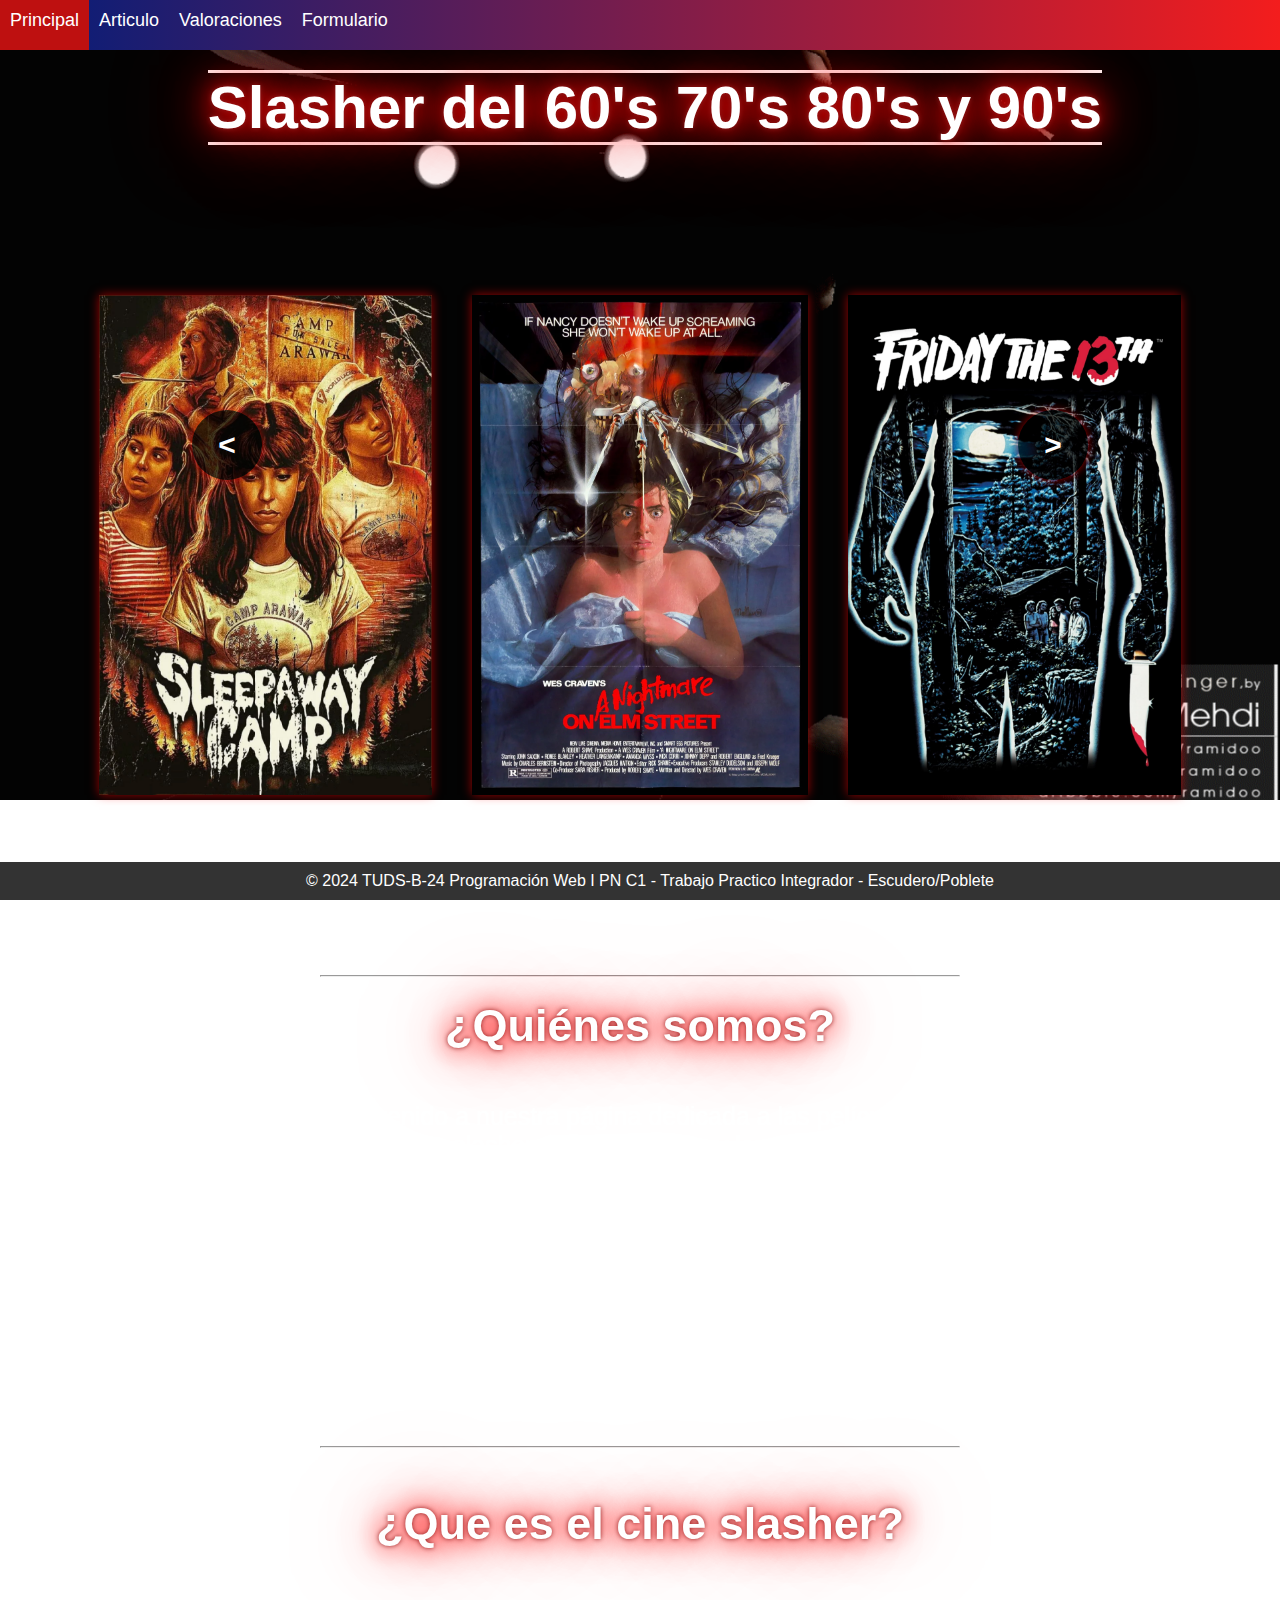
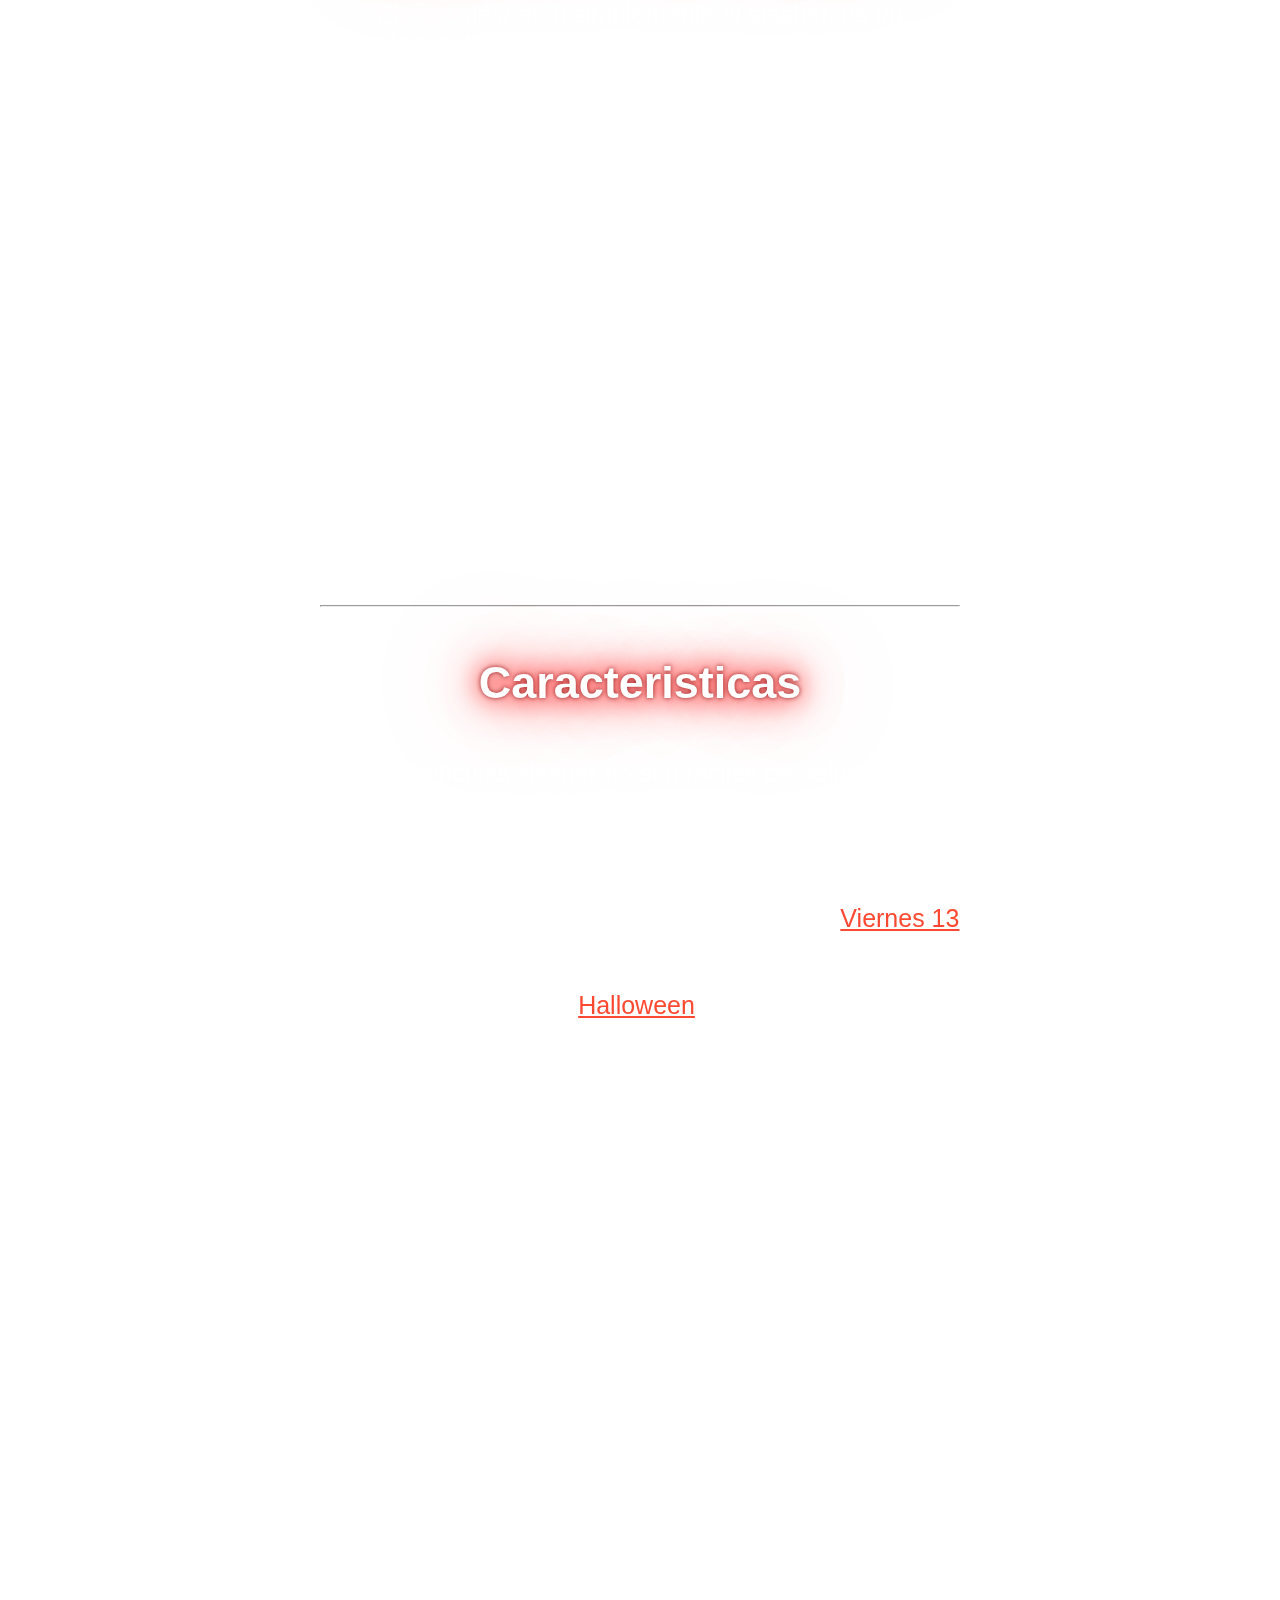
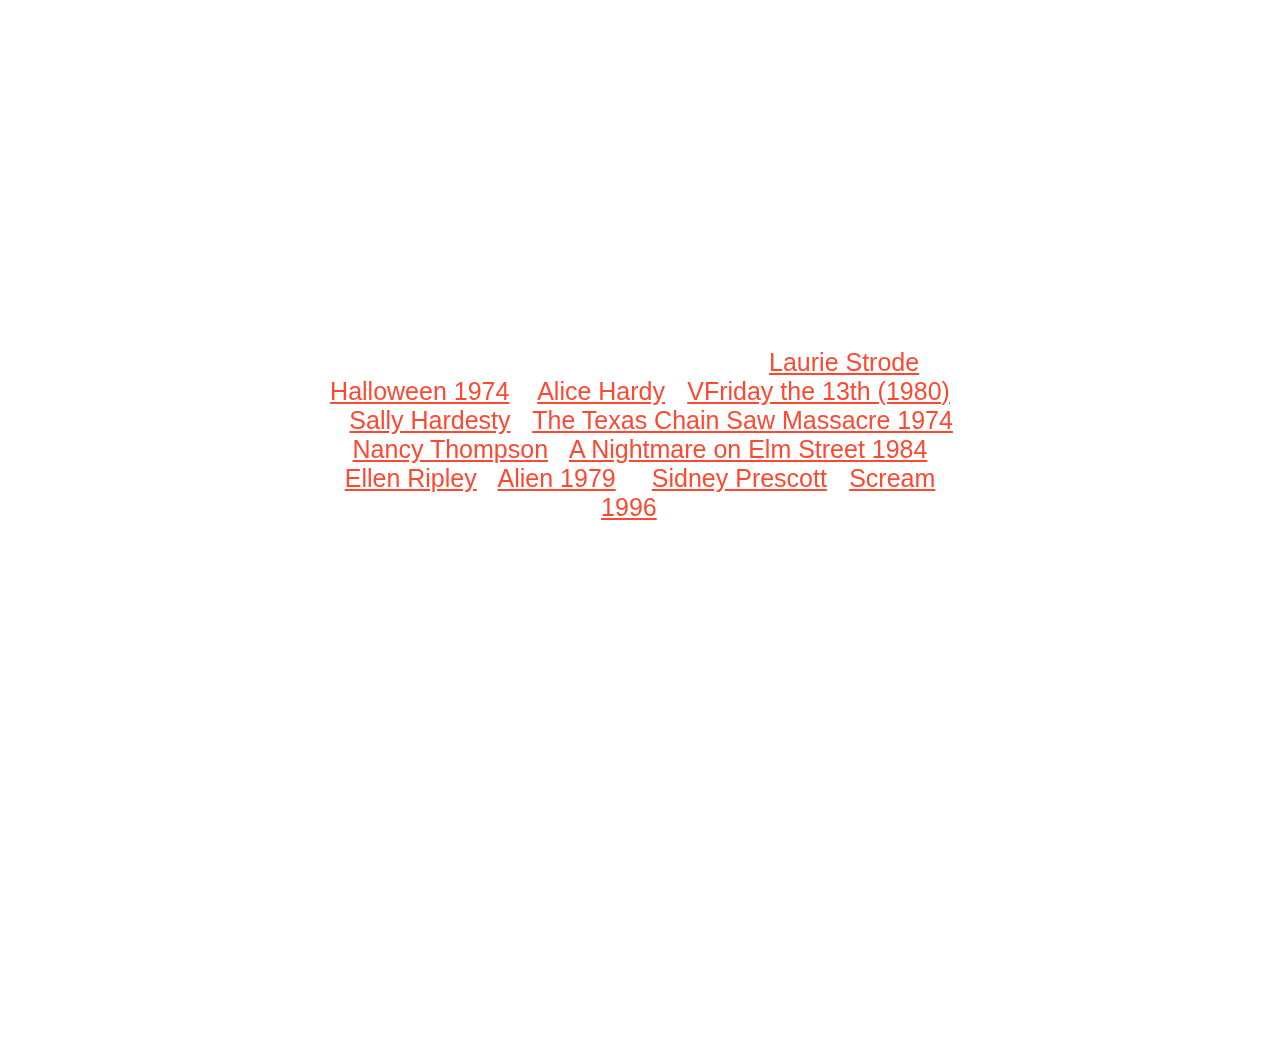
==== commit 2579f55c: "correcion de carrousel" ====
--- a/index.html
+++ b/index.html
@@ -20,9 +20,17 @@
         <main> <!--Main contiene la parte principal de los documentos: parrafos, columnas, imagenes, carrousel etc-->
             <h1 id="headerTitle">Slasher del 60's 70's 80's y 90's</h1>
             <div class="carousel"> <!-- Contenedor del carrusel -->
-                <button id="izqBoton" onclick="changeImage(-1)">&#10094;</button> <!-- Botón anterior -->
-                <img id="carouselImage" src="" alt="Son las imagenes del carrusel" width="400" height="400"> <!-- Imagen actual mostrada -->
-                <button id="derBoton" onclick="changeImage(1)">&#10095;</button> <!-- Botón siguiente -->
+                <div class="atras botones">
+                    &#60
+                </div>
+                <div class="adelante botones">
+                    &#62
+                </div>
+                
+                <img src="ImagenesInt/pruebaURL1.jpg" alt="" id="imagen1">
+                <img src="ImagenesInt/fred.webp" alt="" id="imagen2">
+                <img src="ImagenesInt/viernes13.jpg" alt="" id="imagen3">
+                
             </div>
        
         <div class="contenedor">
--- a/StylosInegradorPaP.css
+++ b/StylosInegradorPaP.css
@@ -62,8 +62,8 @@
     padding-top: 20px; /* Espacio superior desde donde inicio el contenido para no taparlo por el header */
     padding-bottom: 20px;/* Espacio inferior desde donde inicio el contenido para no taparlo por el footer*/
     margin: 0; /* Se agrega 0 para elimnar el margen que trae por defecto*/
-    background-color: black;
-    background-size: auto; /* Cubre toda el área */
+    background-image: url('ImagenesInt/FondoGif.gif');
+    background-size: 100%; /* Cubre toda el área */
     background-attachment: fixed; /* Fija la imagen de fondo */
     background-repeat: no-repeat; /* Evita que la imagen se repita */
     box-sizing: border-box;
@@ -117,6 +117,7 @@
     height: 400px; /* Mantiene la proporción de la imagen */
     width: 300px;
     margin-top: 25px;
+    box-shadow: 0 0 10px rgba(153, 150, 150, 0.6);
    
 }
 
@@ -199,41 +200,57 @@
 .carousel img {
   margin: 100px 20px 80px 20px; /* Margen a los lados de la imagen */
   height: 500px;
-}
-
-button {
-  background-color: rgba(255, 255, 255, 0.7); /* Fondo etc etc */
-  border: none; /* Nada por ahora, pero luego intentamos */
-  color: black; /* Color de texto */
-  padding: 10px; /* Espacio interno */
-  cursor: pointer; /* Cambia el cursor a una mano al pasar el mouse */
-  font-size: 16px; /* Tamaño de fuente */
-}
-
-button:hover {
-  background-color: rgba(255, 255, 255, 1); /* Fondo blanco al pasar el mouse */
-}
-
-/* Estilo para los botones en el carrusel */
-#izqBoton {
-  margin-right: 10px; /* Espacio entre el botón anterior y la imagen */
-}
-
-#derBoton {
-  margin-left: 10px; /* Espacio entre el botón siguiente y la imagen */
+  box-shadow: 0 0 10px rgba(255, 0, 0, 0.6);
+}
+
+.botones{
+  font-size: 30px;
+  width: 70px;
+  height: 70px;
+  line-height: 70px;
+  border-radius: 50%;
+  background-color: rgba(0, 0, 0, .7);
+  text-align: center;
+  font-weight: bold;
+  position: absolute;
+  color: #fff;
+  box-shadow: 0 0 10px rgba(255, 0, 0, 0.6);
+
+}
+
+.botones:hover{
+  cursor: pointer;
+  transform: scale(1.2,1.2);
+  background-color: rgba(54, 0, 0, 0.7);
+}
+
+.atras{
+  left: 15%;
+  top: calc(50% - 40px);
+}
+
+.adelante{
+  right: 15%;
+  top: calc(50% - 40px);
+}
+
+img:hover{
+  transform: scale(1.1);
 }
 
 /*formulario*/
 .formContainer{
   backdrop-filter: blur(7px);
-  background: rgba(230, 155, 155, 0.212);
+  background: rgba(158, 181, 250, 0.212);
   border-radius: 60px 70px 40px 140px;
   width: 700px;
-  height: 500px;
+  height: 600px;
   padding: 0px 80px;
   box-sizing: border-box;
-
-}
+  box-shadow: 0 0 10px rgba(226, 217, 217, 0.6);
+
+}
+
 
 .formContainer:hover{
   border: 2px solid rgb(255, 255, 255);
@@ -258,11 +275,11 @@
   border-radius: 20px;
   background-image: linear-gradient(to right, #c42929, #453cc4);
   height: 40px;
-  width: 100px;
+  width: 300px;
   color: white;
   font-size: large;
-  margin-top: 50px;
-  margin-left: 50%;
+  margin: 30px 120px 20px 120px;
+
 }
 
 .buttonF:hover{
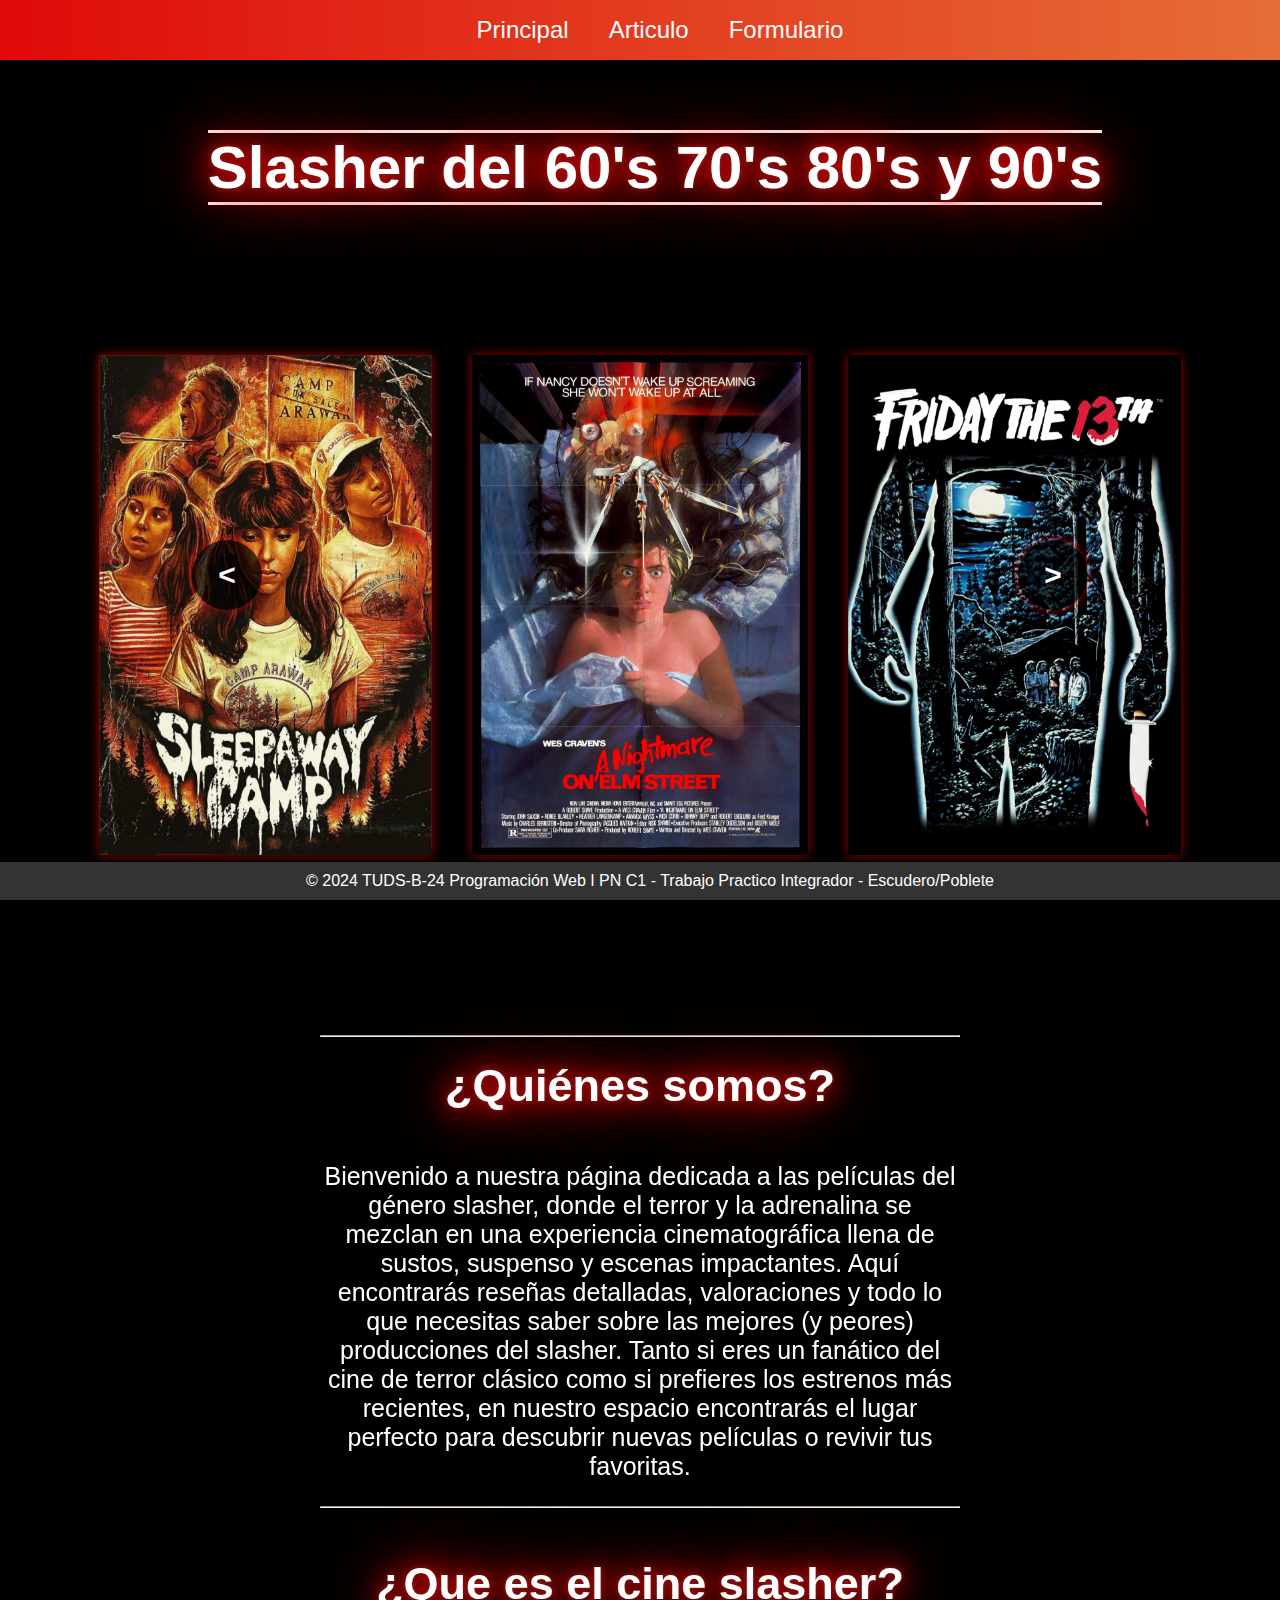
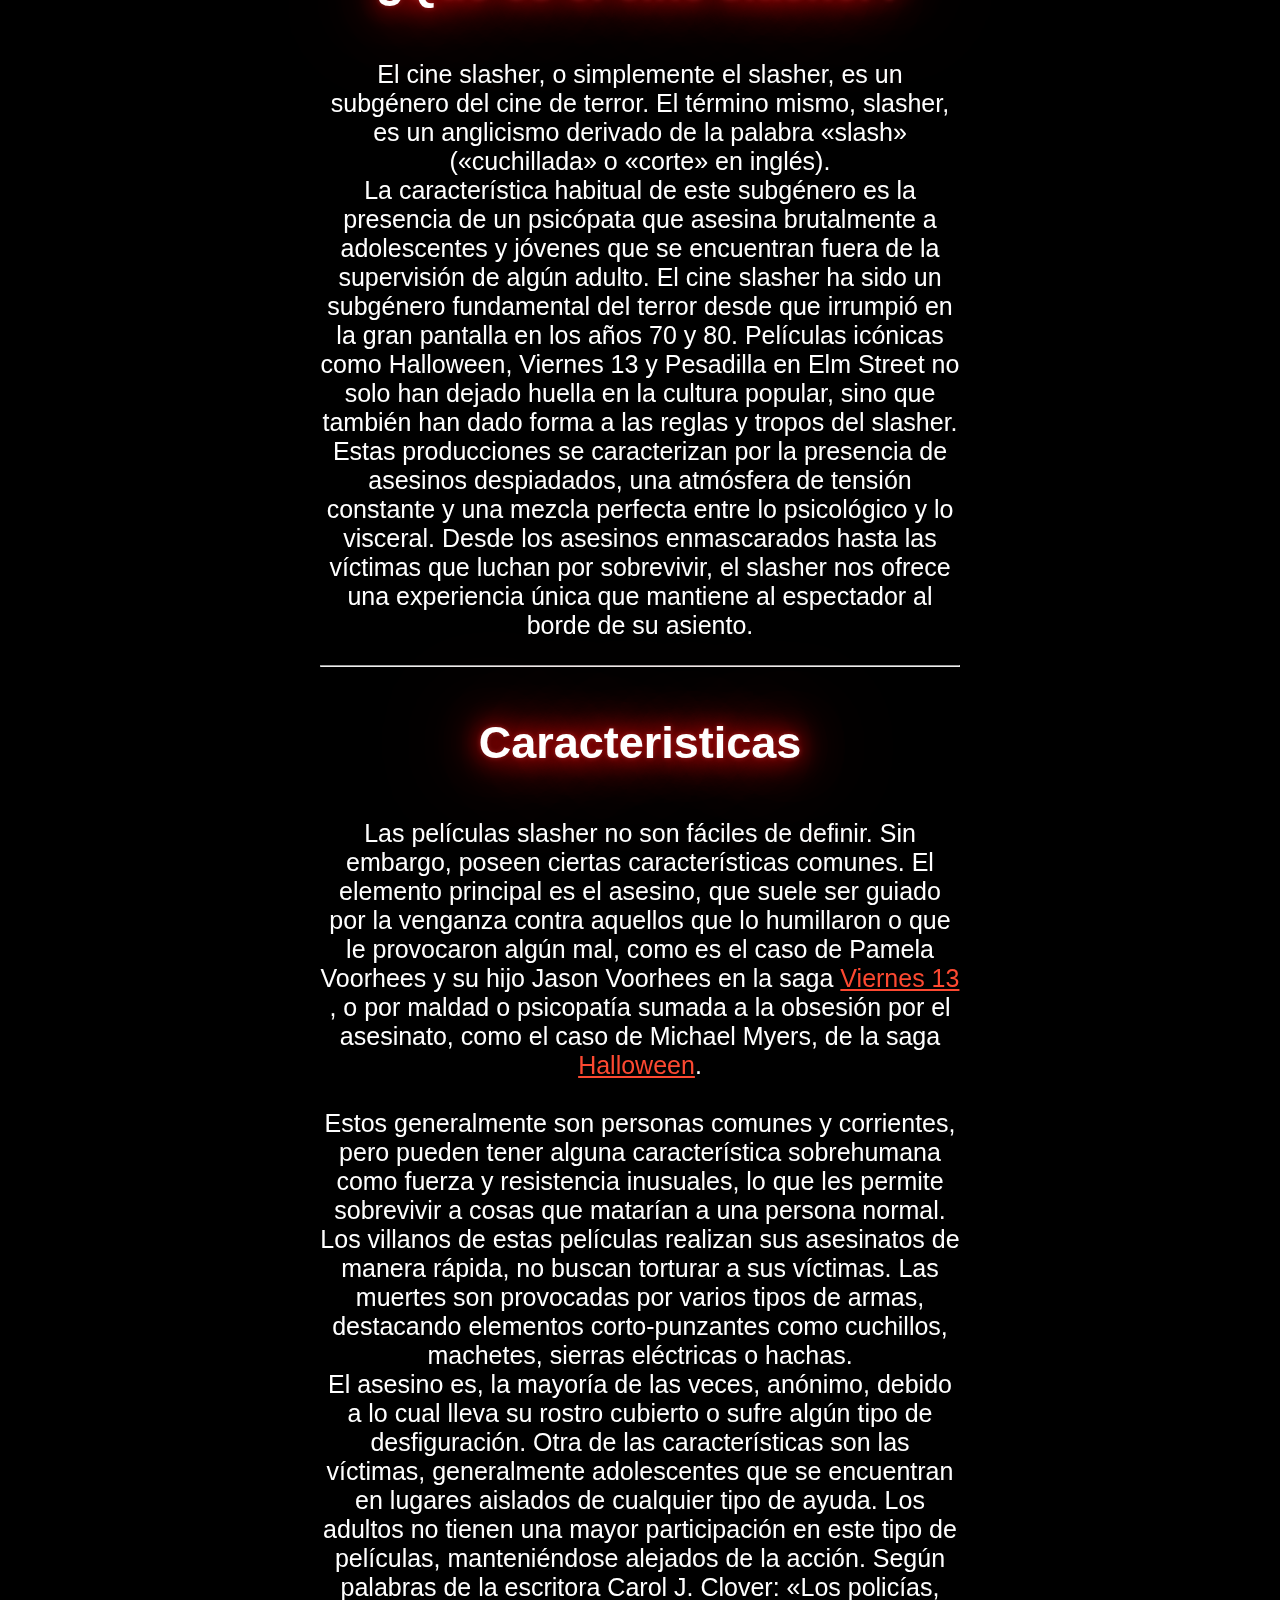
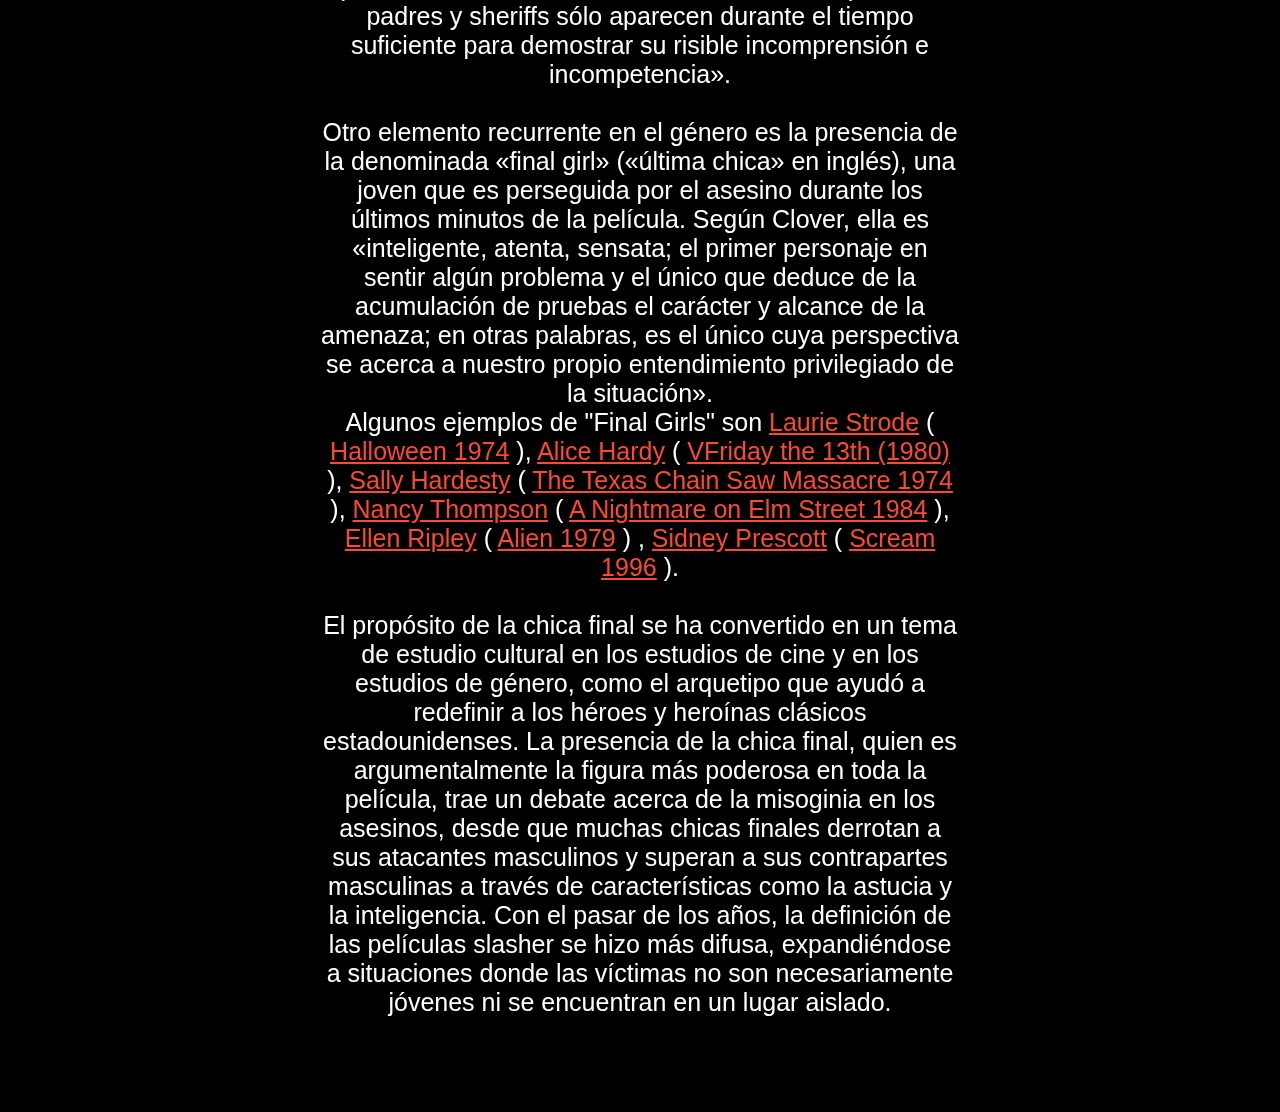
==== commit f6cbd4f5: "arreglos finales" ====
--- a/index.html
+++ b/index.html
@@ -12,7 +12,6 @@
                 <ul class="menu">
                     <li><a href="index.html">Principal</a></li>
                     <li><a href="Artículo.html">Articulo</a></li>
-                    <li><a href="valoraciones.html">Valoraciones</a></li>
                     <li><a href="Formulario de contacto.html">Formulario</a></li>
                 </ul>
             </nav>
--- a/StylosInegradorPaP.css
+++ b/StylosInegradorPaP.css
@@ -6,6 +6,15 @@
     font-size: large;
     z-index: 10000;
   }
+  html, body {
+    margin: 0;
+    padding: 0;
+    overflow-x: hidden; /* Evita el scroll horizontal */
+}
+
+a:visited{
+  color: orange;
+}
   
   .menu li:hover{
     background: rgb(190, 16, 16);
@@ -13,28 +22,33 @@
   }
 
   .menu li{
-    height: 50px;
+    height: 100%;
     
    }
 
   .menu{
     display: flex; /* Esto convierte la lista ul en un contenedor flexbox, lo que permite que sus elementos hijos li se distribuyan en línea horizontalmente.*/
     list-style: none;
-   background: linear-gradient(to right,rgb(1, 29, 123),rgb(243, 29, 29) );
-    padding: 0px;
+   background: linear-gradient(to right,#df0a0a,#e66e36 );
     margin: 0px; /* Elimina el padding y el margen del contenedor del menú para que no haya espacio adicional alrededor del menú.*/
-    height: 50px;
-    align-items: center; /*Centra verticalmente los elementos dentro del contenedor flex en la línea de base del menú.*/
+    height: 60px;
     color: rgb(255, 255, 255);
+ 
+  }
   
-  }
-  
-  
+  ul.menu{
+  justify-content: center;
+  }
+
   .menu a{
     text-decoration: none; /*Elimina el subrayado de los enlaces en el menú*/
     color: white;
   display: block;
-  padding: 10px;
+  height: 100%;
+  align-content: center;
+  padding-left: 20px;
+  padding-right: 20px;
+  font-size: x-large;
   
   }
  
@@ -62,7 +76,7 @@
     padding-top: 20px; /* Espacio superior desde donde inicio el contenido para no taparlo por el header */
     padding-bottom: 20px;/* Espacio inferior desde donde inicio el contenido para no taparlo por el footer*/
     margin: 0; /* Se agrega 0 para elimnar el margen que trae por defecto*/
-    background-image: url('ImagenesInt/FondoGif.gif');
+    background: black;
     background-size: 100%; /* Cubre toda el área */
     background-attachment: fixed; /* Fija la imagen de fondo */
     background-repeat: no-repeat; /* Evita que la imagen se repita */
@@ -70,27 +84,28 @@
     
 }
 
-body :visited{
-    color: white; /*cambiar el color del link visitado en body*/
-}
 
 main {
      /* Fondo negro para el main */
     color: white; /* Texto blanco para el main */
     display: flex;
+    flex-direction: column;
+    align-items: center;
     justify-content: center;
-    align-items: center;
-   flex-direction: column;
-    min-height: 100vh; /* Asegura que ocupe toda la altura de la ventana */
+    min-height: 100vh; /* Ocupa toda la altura de la ventana */
+    padding-top: 60px; /* Espacio para el encabezado */
+} /* Asegura que ocupe toda la altura de la ventana */
    
-}
+
+
 
 .moviesContainer {
     display: flex; /* Utiliza Flexbox */
     flex-direction: row; /* Alinea elementos en fila */
     justify-content: space-between; /* Espacio entre columnas */
     flex-wrap: wrap; /* Permite que las columnas se envuelvan si es necesario */
-    margin: 50px;
+    margin: 40px;
+    margin-top: 5px;
 }
 
 .moviesContainer  div {
@@ -136,19 +151,23 @@
     margin: 50px 0px 0px 30px; /* Espaciado superior e inferior */
     border-block-start-style: solid;
     border-block-end-style: solid;
-    text-shadow: 0 0 5px rgb(151, 29, 29),
+   
+}
+
+h1,h2,h3{
+  text-shadow: 0 0 5px rgb(151, 29, 29),
     0 0 25px red,
     0 0 50px red,
     0 0 100px red;
 }
 
+#formHeader{
+  margin-bottom: 150px;
+}
+
 .headerPrincipal{
   font-size:45px; /* Cambia este valor al tamaño deseado */
     margin: 50px 0; /* Espaciado superior e inferior */
-    text-shadow: 0 0 5px rgb(151, 29, 29),
-    0 0 25px red,
-    0 0 50px red,
-    0 0 100px red;
 }
 h2,h3 {
     font-size:45px; /* Cambia este valor al tamaño deseado */
@@ -226,12 +245,12 @@
 
 .atras{
   left: 15%;
-  top: calc(50% - 40px);
+  top: 60%
 }
 
 .adelante{
   right: 15%;
-  top: calc(50% - 40px);
+  top: 60%
 }
 
 img:hover{
@@ -241,11 +260,11 @@
 /*formulario*/
 .formContainer{
   backdrop-filter: blur(7px);
-  background: rgba(158, 181, 250, 0.212);
+  background: rgba(250, 158, 158, 0.212);
   border-radius: 60px 70px 40px 140px;
   width: 700px;
   height: 600px;
-  padding: 0px 80px;
+  padding:80px;
   box-sizing: border-box;
   box-shadow: 0 0 10px rgba(226, 217, 217, 0.6);
 
@@ -273,7 +292,7 @@
   border: 1px solid white;
   outline: none;
   border-radius: 20px;
-  background-image: linear-gradient(to right, #c42929, #453cc4);
+  background-image: linear-gradient(to right, #c42929, #e66e36);
   height: 40px;
   width: 300px;
   color: white;
@@ -287,9 +306,114 @@
   cursor: pointer;
  }
  span{
-  color: rgb(96, 161, 235);
+  color: rgb(235, 54, 54);
   display: none;
   margin-bottom: 10px;
   margin-top: -30px;
   font-size: small;
 }
+
+label{
+  font-size: 30px;
+}
+
+/*diseño responsive*/
+@media (max-width: 768px) {
+  body{
+    margin-top: 200px;
+    margin-bottom: 80px;
+  }
+  nav {
+    font-size: medium; /* Tamaño de fuente más pequeño */
+  }
+
+  .menu {
+    flex-direction: column; /* Cambia a columna */
+    height: auto; /* Ajusta la altura del menú */
+  }
+
+  .menu li {
+    text-align: center; /* Centra los elementos del menú */
+    width: 100%; /* Toma todo el ancho disponible */
+  }
+
+  .menu a {
+    padding: 15px; /* Aumenta el espacio de los enlaces */
+  }
+
+  .moviesContainer {
+    flex-direction: column; /* Cambia a columna en pantallas pequeñas */
+    margin: 20px;
+  }
+
+  .moviesContainer div {
+    margin: 15px 0; /* Ajusta el margen entre elementos */
+    min-width: 100%; /* Toma todo el ancho disponible */
+  }
+
+  .moviesContainer div p img {
+    height: 50%; /* Ajusta la altura automáticamente */
+    width: 50%; /* Imagen ocupa el 100% del contenedor */
+  }
+
+  .formContainer {
+    width: 80%; /* Se ajusta al ancho de la pantalla */
+    height: 90%;
+    padding: 20px;
+    border-radius: 20px; /* Reducción del borde para dispositivos móviles */
+  }
+
+  input {
+    font-size: small; /* Reduce el tamaño de las entradas */
+  }
+
+  .buttonF {
+    width: 100%; /* Botón ocupa todo el ancho */
+    margin: 20px 0; /* Ajuste de margen */
+  }
+
+  .carousel img {
+    height: 300px; /* Reduce el tamaño de las imágenes */
+  }
+
+  .botones {
+    width: 70px;
+    height: 60px;
+    font-size: 30px;
+    background: #000000;
+    padding-bottom: 10px;
+  }
+
+  .atras, .adelante {
+    top: calc(50% + 270px); /* Ajusta la posición de los botones */
+  }
+
+  h1, h2, h3, .titleMovie, .headerPrincipal {
+    font-size: 20px; /* Reduce el tamaño de los títulos */
+    margin: 20px 0; /* Ajusta el margen */
+  }
+
+#formHeader{
+  margin-top: 0px;
+  margin-bottom: 100px;
+}
+
+#headerTitle{
+  font-size: 40px;
+  margin-bottom: -80px;
+}
+
+  .contenedor div {
+    font-size: 18px; /* Ajusta el tamaño del texto */
+    padding: 20px; /* Reduce el relleno */
+  }
+
+  .contenedor{
+    margin-top: 40px;
+  }
+
+  p{
+    font-size: 15px;
+  }
+}
+
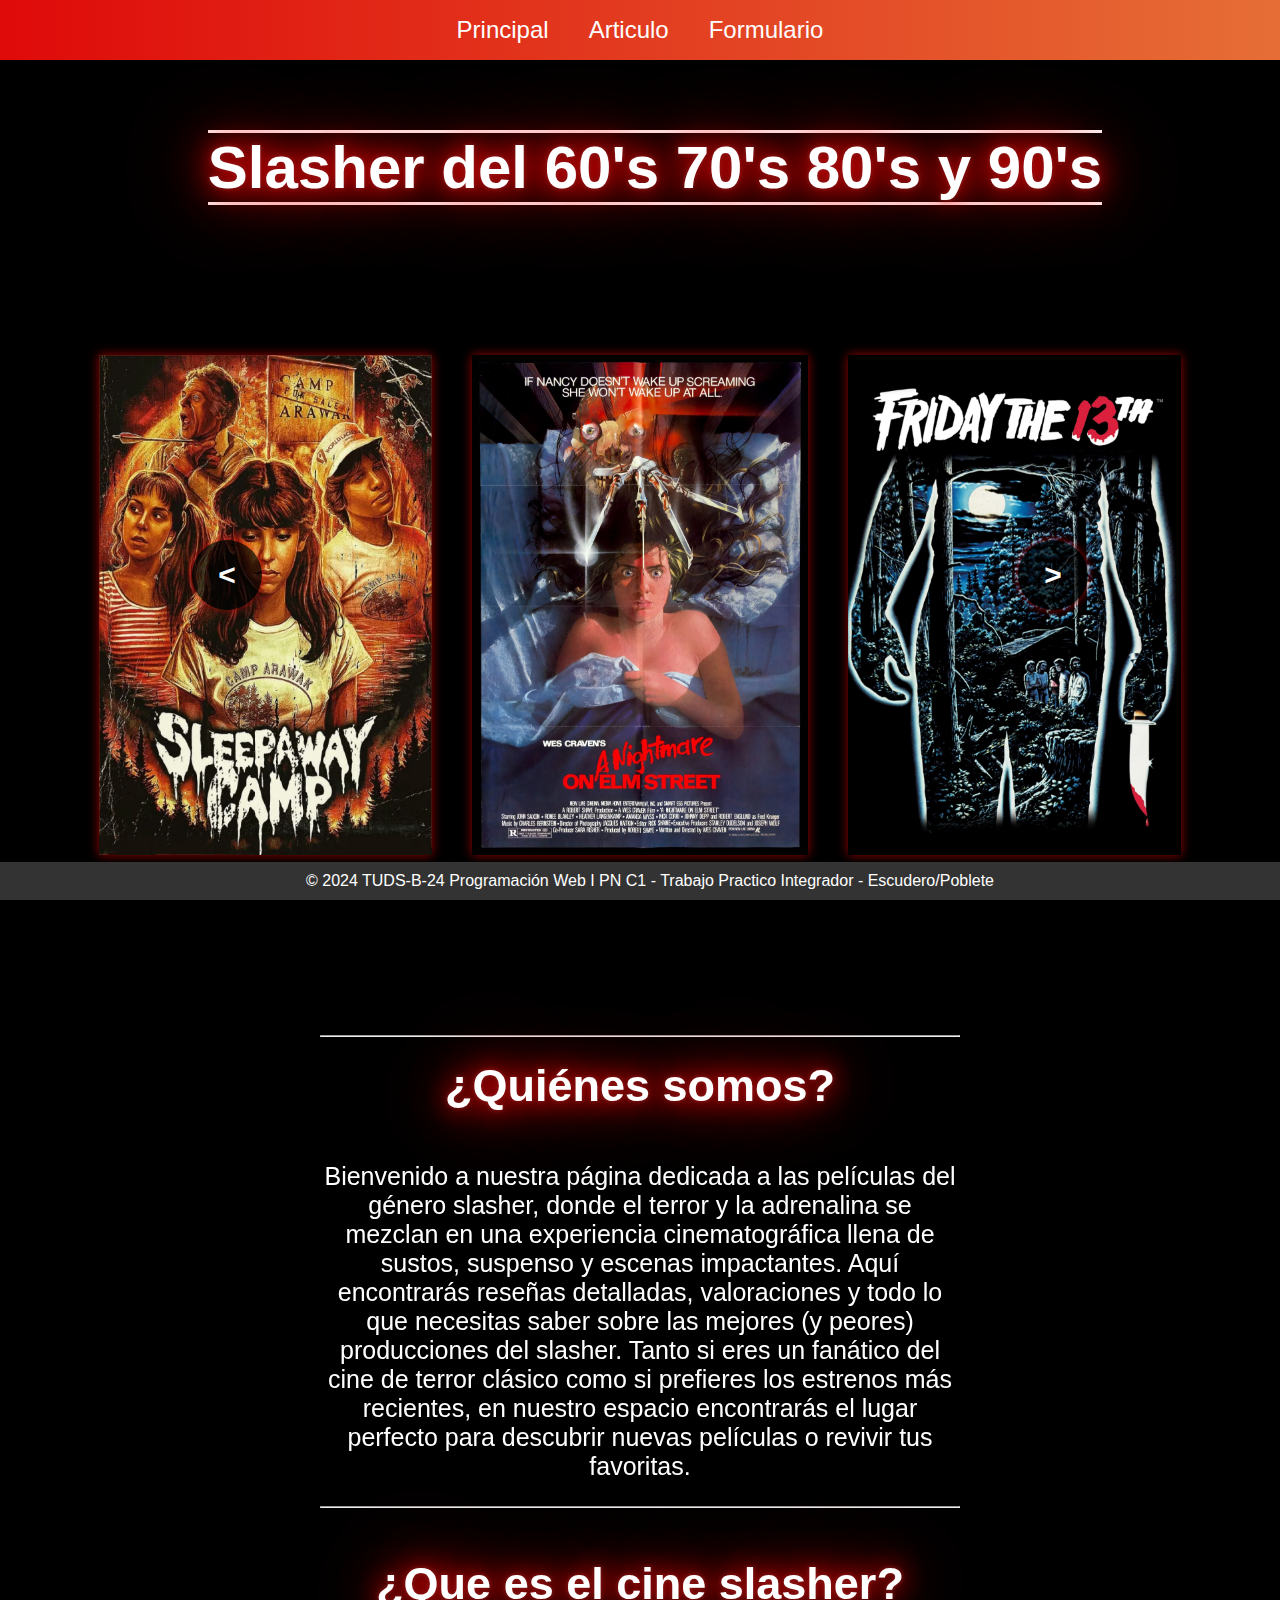
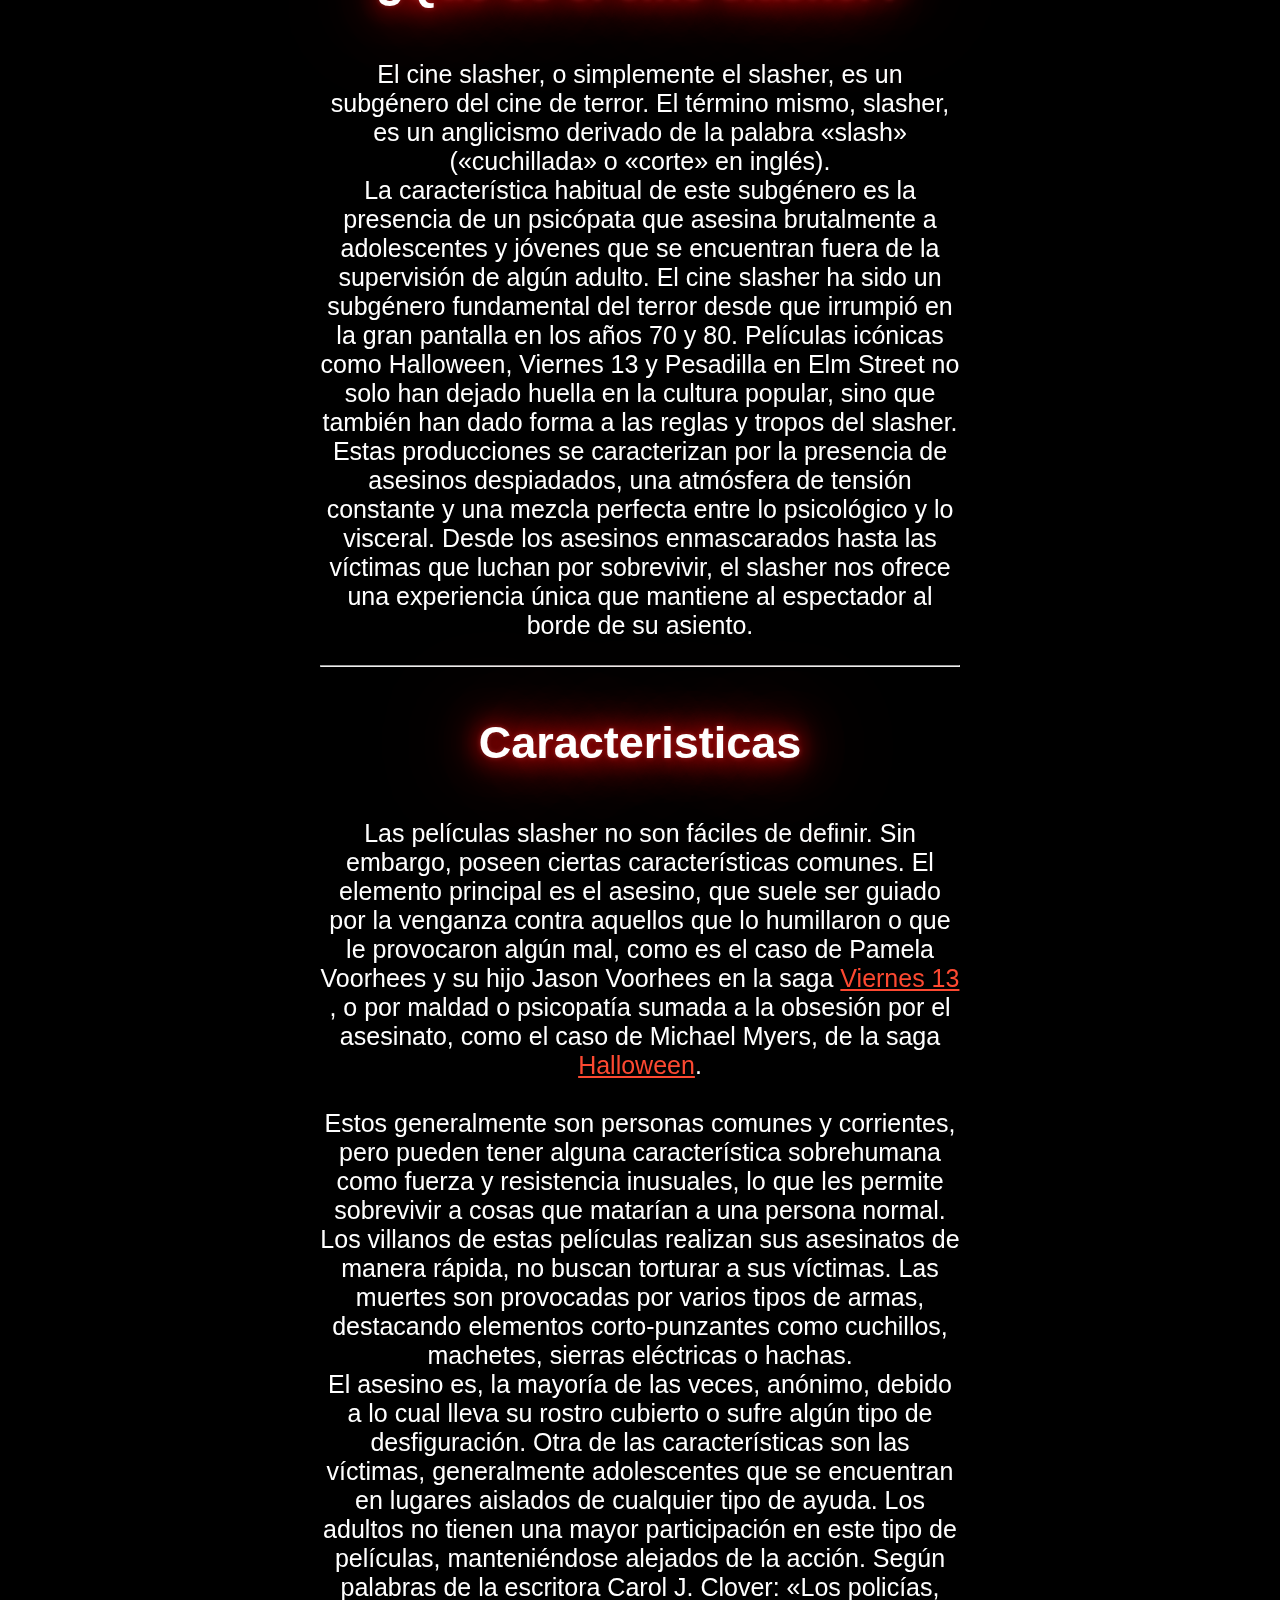
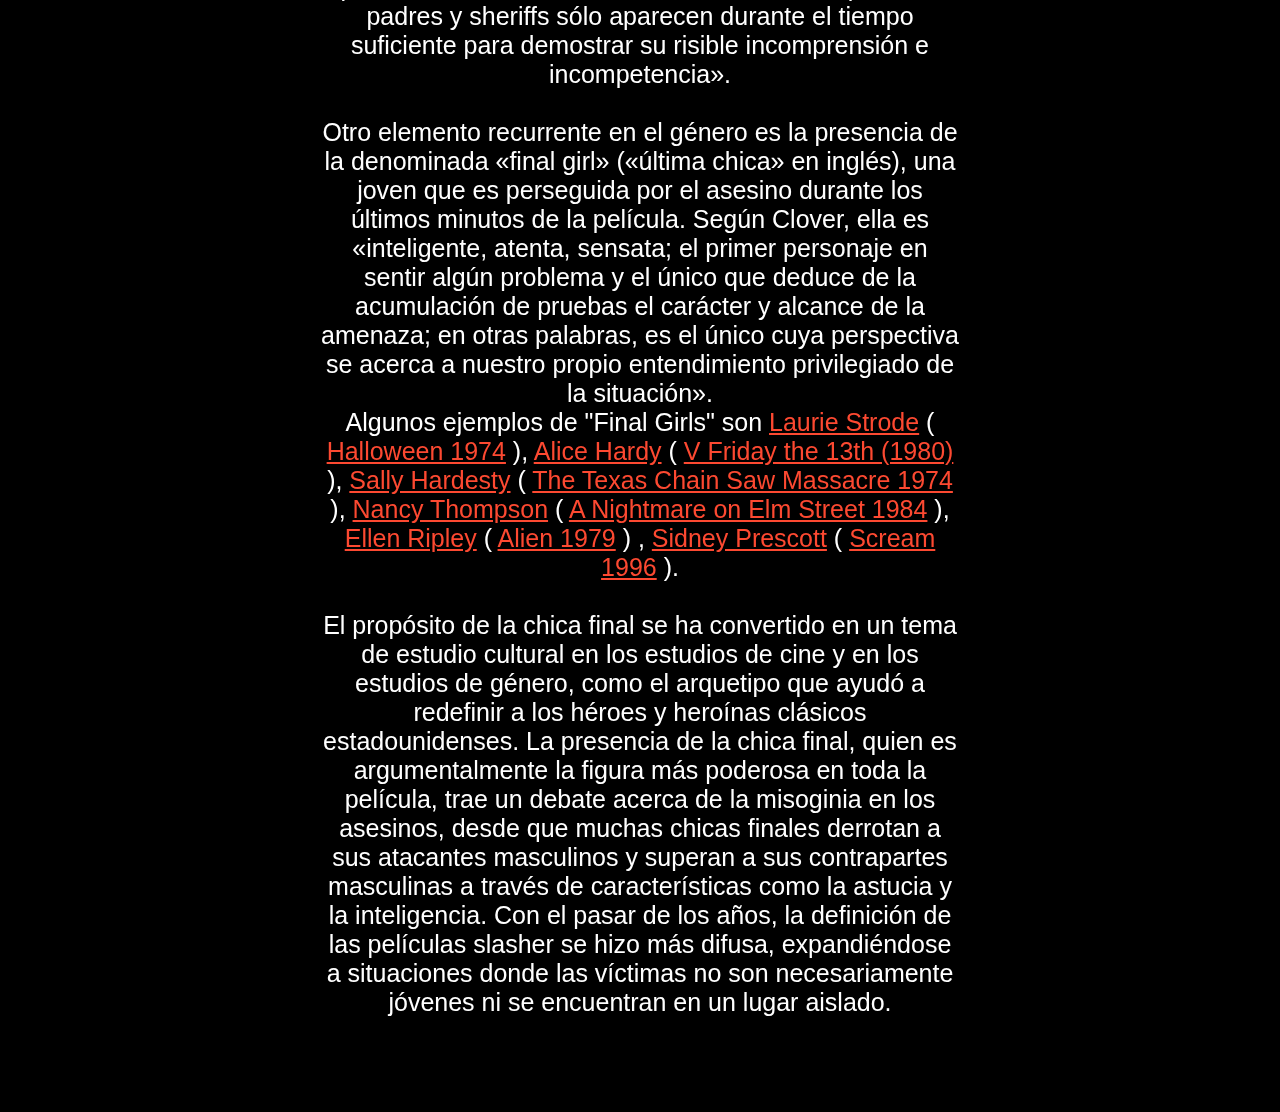
==== commit fcd042d7: "mejoras" ====
--- a/index.html
+++ b/index.html
@@ -12,7 +12,7 @@
                 <ul class="menu">
                     <li><a href="index.html">Principal</a></li>
                     <li><a href="Artículo.html">Articulo</a></li>
-                    <li><a href="Formulario de contacto.html">Formulario</a></li>
+                    <li><a href="Formulario.html">Formulario</a></li>
                 </ul>
             </nav>
         </header>
@@ -59,9 +59,9 @@
             Las películas slasher no son fáciles de definir. Sin embargo, poseen ciertas características 
             comunes. El elemento principal es el asesino, que suele ser guiado por la venganza contra 
             aquellos que lo humillaron o que le provocaron algún mal, como es el caso de Pamela Voorhees y 
-            su hijo Jason Voorhees en la saga <a href="https://es.wikipedia.org/wiki/Viernes_13">Viernes 13</a> 
+            su hijo Jason Voorhees en la saga <a href="https://es.wikipedia.org/wiki/Viernes_13" target="_blank">Viernes 13</a> 
             , o por maldad o psicopatía sumada a la obsesión por el asesinato, como el caso de Michael Myers,
-            de la saga <a href="https://es.wikipedia.org/wiki/Halloween">Halloween</a>. <br>
+            de la saga <a href="https://es.wikipedia.org/wiki/Halloween" target="_blank">Halloween</a>. <br>
             
             <br> Estos generalmente son personas comunes y corrientes, pero pueden tener alguna característica 
             sobrehumana como fuerza y resistencia inusuales, lo que les permite sobrevivir a cosas que 
@@ -80,9 +80,9 @@
             personaje en sentir algún problema y el único que deduce de la acumulación de pruebas el carácter 
             y alcance de la amenaza; en otras palabras, es el único cuya perspectiva se acerca a nuestro 
             propio entendimiento privilegiado de la situación».
-            <br> Algunos ejemplos de "Final Girls" son <a href="https://es.wikipedia.org/wiki/Laurie_Strode">Laurie Strode</a> ( <a href="https://es.wikipedia.org/wiki/Halloween">Halloween 1974</a> ), <a href="https://es.wikipedia.org/w/index.php?title=Alice_Hardy&action=edit&redlink=1">Alice Hardy</a> ( <a href="https://es.wikipedia.org/wiki/Viernes_13">VFriday the 13th (1980)</a> ), <a href="https://es.wikipedia.org/wiki/Sally_Hardesty">Sally Hardesty</a>  ( 
-            <a href="https://es.wikipedia.org/wiki/The_Texas_Chain_Saw_Massacre">The Texas Chain Saw 
-            Massacre 1974</a> ), <a href="https://es.wikipedia.org/wiki/Nancy_Thompson">Nancy Thompson</a>  ( <a href="https://es.wikipedia.org/wiki/A_Nightmare_on_Elm_Street_(pel%C3%ADcula_de_1984)">A Nightmare on Elm Street 1984</a> ), <a href="https://es.wikipedia.org/wiki/Ellen_Ripley">Ellen Ripley</a> ( <a href="https://es.wikipedia.org/wiki/Alien:_el_octavo_pasajero">Alien 1979</a> ) , <a href="https://es.wikipedia.org/wiki/Sidney_Prescott">Sidney Prescott</a> ( <a href="https://es.wikipedia.org/wiki/Scream">Scream 1996</a> ).
+            <br> Algunos ejemplos de "Final Girls" son <a href="https://es.wikipedia.org/wiki/Laurie_Strode" target="_blank">Laurie Strode</a> ( <a href="https://es.wikipedia.org/wiki/Halloween" target="_blank">Halloween 1974</a> ), <a href="https://es.wikipedia.org/w/index.php?title=Alice_Hardy&action=edit&redlink=1" target="_blank">Alice Hardy</a> ( <a href="https://es.wikipedia.org/wiki/Viernes_13" target="_blank">V Friday the 13th (1980)</a> ), <a href="https://es.wikipedia.org/wiki/Sally_Hardesty" target="_blank">Sally Hardesty</a>  ( 
+            <a href="https://es.wikipedia.org/wiki/The_Texas_Chain_Saw_Massacre" target="_blank">The Texas Chain Saw 
+            Massacre 1974</a> ), <a href="https://es.wikipedia.org/wiki/Nancy_Thompson" target="_blank">Nancy Thompson</a>  ( <a href="https://es.wikipedia.org/wiki/A_Nightmare_on_Elm_Street_(pel%C3%ADcula_de_1984)" target="_blank">A Nightmare on Elm Street 1984</a> ), <a href="https://es.wikipedia.org/wiki/Ellen_Ripley" target="_blank">Ellen Ripley</a> ( <a href="https://es.wikipedia.org/wiki/Alien:_el_octavo_pasajero" target="_blank">Alien 1979</a> ) , <a href="https://es.wikipedia.org/wiki/Sidney_Prescott" target="_blank">Sidney Prescott</a> ( <a href="https://es.wikipedia.org/wiki/Scream" target="_blank">Scream 1996</a> ).
 
             <br><br> El propósito de la chica final se ha convertido en un tema de estudio cultural en los 
             estudios de cine y en los estudios de género, como el arquetipo que ayudó a redefinir a los héroes y heroínas clásicos estadounidenses. La presencia de la chica final, quien es argumentalmente la figura más poderosa en toda la película, trae un debate acerca de la misoginia en los asesinos, desde que muchas chicas finales derrotan a sus atacantes masculinos y superan a sus contrapartes masculinas a través de características como la astucia y la inteligencia.
--- a/StylosInegradorPaP.css
+++ b/StylosInegradorPaP.css
@@ -38,6 +38,7 @@
   
   ul.menu{
   justify-content: center;
+  padding:0;
   }
 
   .menu a{
@@ -154,6 +155,7 @@
    
 }
 
+
 h1,h2,h3{
   text-shadow: 0 0 5px rgb(151, 29, 29),
     0 0 25px red,
@@ -162,7 +164,8 @@
 }
 
 #formHeader{
-  margin-bottom: 150px;
+  margin-bottom: 50px;
+  margin-top: 50px;
 }
 
 .headerPrincipal{
@@ -263,7 +266,7 @@
   background: rgba(250, 158, 158, 0.212);
   border-radius: 60px 70px 40px 140px;
   width: 700px;
-  height: 600px;
+  height: 700px;
   padding:80px;
   box-sizing: border-box;
   box-shadow: 0 0 10px rgba(226, 217, 217, 0.6);
